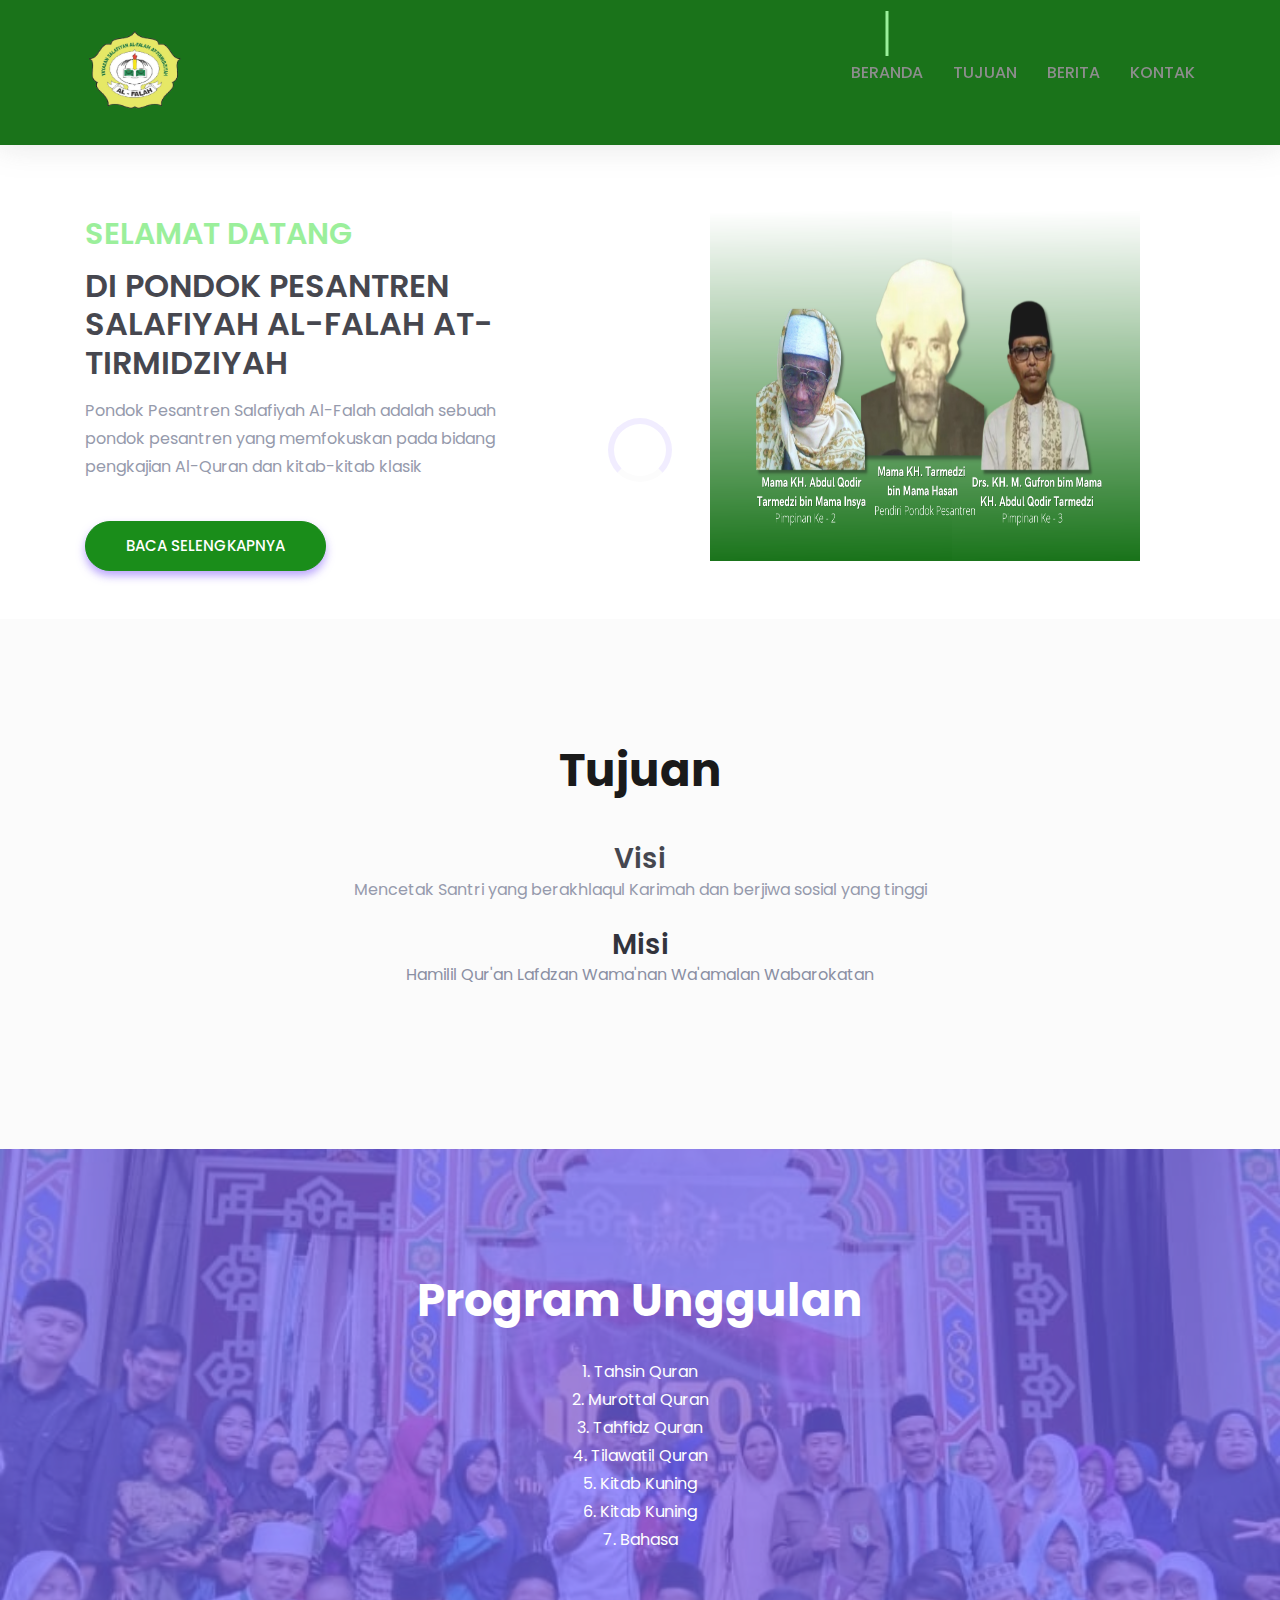
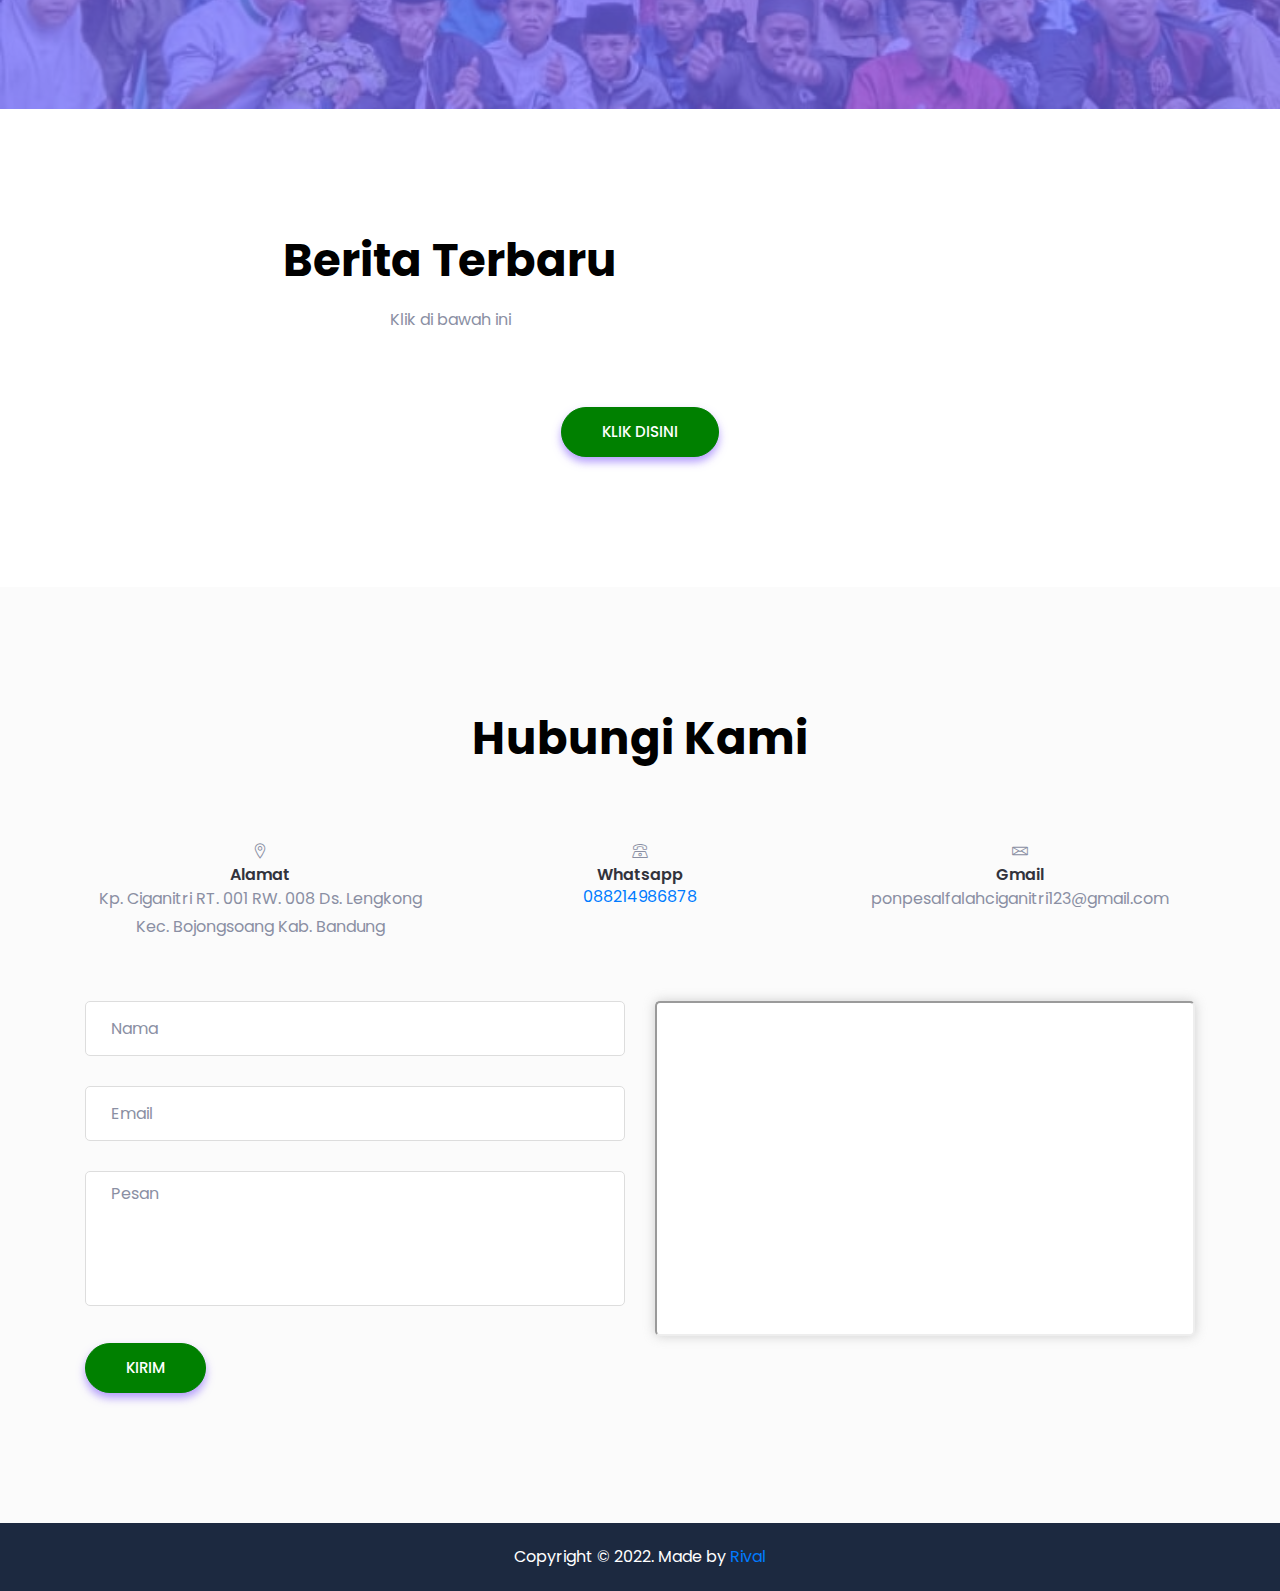
==== index.html @ 3a2c8fa1 "Add files via upload" ====
<!doctype html>
<html lang="en">

<head>

    <!--====== Required meta tags ======-->
    <meta charset="utf-8">
    <meta http-equiv="x-ua-compatible" content="ie=edge">
    <meta name="description" content="">
    <meta name="viewport" content="width=device-width, initial-scale=1, shrink-to-fit=no">

    <!--====== Title ======-->
    <title>Web Ponpes Salaiyah Al-Falah Ciganitri</title>
    <style type="text/css">
        .sub-title {
          font-size: 29px;
          width: 100%;
          white-space:nowrap;
          overflow:hidden;
          -webkit-animation: typing 50s steps(70, end);
          animation: animasi-ketik 5s steps(70, end);
      }
      .image-popup{
        width: 90;
        height: 70;
      }
 
    </style>

    <!--====== Favicon Icon ======-->
    <link rel="shortcut icon" href="assets/images/logo.png" type="image/png">

    <!--====== Bootstrap css ======-->
    <link rel="stylesheet" href="assets/css/bootstrap.min.css">

    <!--====== Line Icons css ======-->
    <link rel="stylesheet" href="assets/css/LineIcons.css">

    <!--====== Magnific Popup css ======-->
    <link rel="stylesheet" href="assets/css/magnific-popup.css">

    <!--====== Default css ======-->
    <link rel="stylesheet" href="assets/css/default.css">

    <!--====== Style css ======-->
    <link rel="stylesheet" href="assets/css/style.css">


</head>

<body>

    <!--====== PRELOADER PART START ======-->

    <div class="preloader">
        <div class="loader_34">
            <div class="ytp-spinner">
                <div class="ytp-spinner-container">
                    <div class="ytp-spinner-rotator">
                        <div class="ytp-spinner-left">
                            <div class="ytp-spinner-circle"></div>
                        </div>
                        <div class="ytp-spinner-right">
                            <div class="ytp-spinner-circle"></div>
                        </div>
                    </div>
                </div>
            </div>
        </div>
    </div>

    <!--====== PRELOADER ENDS START ======-->

    <!--====== HEADER PART START ======-->

    <header id="home" class="header-area">
        <div class="navigation fixed-top">
            <div class="container">
                <div class="row">
                    <div class="col-lg-12">
                        <nav class="navbar navbar-expand-lg">
                            <a class="navbar-brand" href="index.html">
                                <img src="assets/images/logo.png" alt="Logo" width="100" height="80">
                            </a> <!-- Logo -->
                            <button class="navbar-toggler" type="button" data-toggle="collapse" data-target="#navbarSupportedContent" aria-controls="navbarSupportedContent" aria-expanded="false" aria-label="Toggle navigation">
                                <span class="toggler-icon"></span>
                                <span class="toggler-icon"></span>
                                <span class="toggler-icon"></span>
                            </button>

                            <div class="collapse navbar-collapse" id="navbarSupportedContent">
                                <ul class="navbar-nav ml-auto">
                                    <li class="nav-item active"><a class="page-scroll" href="#home"><font color="grey">Beranda</font></a></li>
                                  
                                    <li class="nav-item"><a class="page-scroll" href="#service"><font color="grey">Tujuan</font></a></li>
                                    <li class="nav-item"><a class="page-scroll" href="#work"><font color="grey">Berita</font></a></li>
                                    
                                    <li class="nav-item"><a class="page-scroll" href="#contact"><font color="grey">Kontak</font></a></li>
                                </ul>
                            </div> <!-- navbar collapse -->
                        </nav> <!-- navbar -->
                    </div>
                </div> <!-- row -->
            </div> <!-- container -->
        </div> <!-- navigation -->

      
            <div class="container">
                <div class="row align-items-center">
                    <div class="col-xl-5 col-lg-6">
                        <div class="header-content-right">
                            <br>
                            <br>
                            <br>
                            <br>
                            <br>
                            <br>
                            <br>
                            <br>
                            <br>
                            <h4 class="sub-title"><font color="lightgreen">Selamat Datang</font></h4>
                            <h1 class="title" style="font-size: 32px;">Di Pondok Pesantren Salafiyah Al-Falah At-Tirmidziyah</h1>
                            
                            <p>Pondok Pesantren Salafiyah Al-Falah adalah sebuah pondok pesantren yang memfokuskan pada bidang pengkajian Al-Quran dan kitab-kitab klasik</p>
                            <a class="main-btn" href="index2.html">Baca Selengkapnya</a>
                        </div> <!-- header content right -->
                    </div>
                    <div class="col-lg-6 offset-xl-1">
                        <div class="header-image d-none d-lg-block">
                            <img src="assets/images/pendiri.png" alt="" width="1000px" height="350px">
                        </div> <!-- header image -->
                    </div>
                </div> <!-- row -->
            </div> <!-- container -->

          
        </div> <!-- header content -->
    </header>

    <!--====== HEADER PART ENDS ======-->

    <!--====== ABOUT PART START ======-->

    
    <!--====== ABOUT PART ENDS ======-->

    <!--====== SERVICES PART START ======-->
<br/>
<br/>
    <section id="service" class="services-area gray-bg pt-125 pb-130">
        <div class="container">
            <div class="row justify-content-center">
                <div class="col-lg-8">
                    <div class="section-title text-center pb-30">
                        <h2 class="title">Tujuan</h2>
                        <br>
            
                        <h3>Visi</h3>
                        <p>Mencetak Santri yang berakhlaqul Karimah dan berjiwa sosial yang tinggi</p>
                        <br>
                        <h3>Misi</h3>
                        <p>Hamilil Qur'an Lafdzan Wama'nan Wa'amalan Wabarokatan</p>
                        
                     
                    </div> <!-- section title -->
                </div>
            </div> <!-- row -->
           
    </section>

    <!--====== SERVICES PART ENDS ======-->

    <!--====== CALL TO ACTION PART START ======-->

    <section id="call-to-action" class="call-to-action pt-125 pb-130 bg_cover" style="background-image: url(assets/images/baban.jpg)">
        <div class="container">
            <div class="row justify-content-center">
                <div class="col-xl-8 col-lg-9">
                    <div class="call-action-content text-center">
                       <font color="white"> <h2 class="action-title">Program Unggulan</h2>
                            <p>1. Tahsin Quran<br/>2. Murottal Quran<br/>3. Tahfidz Quran<br/>4. Tilawatil Quran<br/>5. Kitab Kuning<br/>6. Kitab Kuning<br/>7. Bahasa</p>
                       </font>
                      
                    </div> <!-- call action content -->
                </div>
            </div> <!-- row -->
        </div> <!-- container -->
    </section>

    <!--====== CALL TO ACTION PART ENDS ======-->

    <!--====== WORK PART START ======-->

    <section id="work" class="work-area pt-125 pb-130">
        <div class="container">
            <div class="row">
                <div class="col-lg-8">
                    <div class="section-title pb-25">
                        <h2 class="title"><center>Berita Terbaru</center></h2>
                        <p><center>Klik di bawah ini</center></p>
                    </div> <!-- section title -->
                </div>
            </div> <!-- row -->
            
            <div class="row">
                <div class="col-lg-12">
                    <div class="work-more text-center mt-50">
                        <center><a class="main-btn" href="https://ponpesalfalahciganitri.blogspot.com/">Klik disini</a>
                    </div> <!-- work more --></center>
                </div>
            </div> <!-- row -->
        </div> <!-- container -->
    </section>

    <!--====== WORK PART ENDS ======-->

    <!--====== PRICING PART START ======-->

    
    <!--====== PRICING PART ENDS ======-->

    <!--====== BLOG PART START ======-->

   
    <!--====== BLOG PART ENDS ======-->

    <!--====== CONTACT PART START ======-->

    <section id="contact" class="contact-area pt-125 pb-130 gray-bg">
        <div class="container">
            <div class="row justify-content-center">
                <div class="col-lg-8">
                    <div class="section-title text-center pb-25">
                        <h2 class="title">Hubungi Kami</h2>   
                    </div> <!-- section title -->
                </div>
            </div> <!-- row -->
            <div class="row justify-content-center">
                <div class="col-lg-4 col-md-6 col-sm-7">
                    <div class="contact-box text-center mt-30">
                        <div class="contact-icon">
                            <i class="lni-map-marker"></i>
                        </div>
                        <div class="contact-content">
                            <h6 class="contact-title">Alamat</h6>
                            <p>Kp. Ciganitri RT. 001 RW. 008 Ds. Lengkong Kec. Bojongsoang Kab. Bandung</p>
                        </div>
                    </div> <!-- contact box -->
                </div>
                <div class="col-lg-4 col-md-6 col-sm-7">
                    <div class="contact-box text-center mt-30">
                        <div class="contact-icon">
                            <i class="lni-phone"></i>
                        </div>
                        <div class="contact-content">
                            <h6 class="contact-title">Whatsapp</h6>
                            <a href="https://wa.me/6288214986878">088214986878</a>
                        </div>
                    </div> <!-- contact box -->
                </div>
                <div class="col-lg-4 col-md-6 col-sm-7">
                    <div class="contact-box text-center mt-30">
                        <div class="contact-icon">
                            <i class="lni-envelope"></i>
                        </div>
                        <div class="contact-content">
                            <h6 class="contact-title">Gmail</h6>
                            <p>ponpesalfalahciganitri123@gmail.com</p>
                        </div>
                    </div> <!-- contact box -->
                </div>
            </div> <!-- row -->
            <div class="row">
                <div class="col-lg-6">
                    <div class="contact-form pt-30">
                        <form id="contact-form" action="assets/contact.php">
                            <div class="single-form">
                                <input type="text" name="name" placeholder="Nama">
                            </div> <!-- single form -->
                            <div class="single-form">
                                <input type="email" name="email" placeholder="Email">
                            </div> <!-- single form -->
                            <div class="single-form">
                                <textarea name="message" placeholder="Pesan"></textarea>
                            </div> <!-- single form -->
                            <p class="form-message"></p>
                            <div class="single-form">
                                <button class="main-btn" type="submit">Kirim</button>
                            </div> <!-- single form -->
                        </form>
                    </div> <!-- contact form -->
                </div>
                <div class="col-lg-6">
                    <div class="contact-map mt-60">
                        <div class="gmap_canvas">                            
                            <iframe src="https://4.bp.blogspot.com/-g7ghFALx_MQ/UR9Mo4rXxfI/AAAAAAAAAD0/hCtIr4yPaSs/s1600/kaligrafi+4.jpg" width="700px" height="700px"></iframe>
                        </div>
                    </div> <!-- contact map -->
                </div>
            </div> <!-- row -->
        </div> <!-- container -->
    </section>

    <!--====== CONTACT PART ENDS ======-->

    <!--====== FOOTER PART START ======-->

    <footer id="footer" class="footer-area">
       
        <div class="footer-copyright pb-20">
            <div class="container">
                <div class="row">
                    <div class="col-lg-12">
                        <div class="copyright-text text-center pt-20">
                            <p>Copyright © 2022. Made by <a href="https://uideck.com" rel="nofollow"> Rival</a></p>
                        </div> <!-- copyright text -->
                    </div>
                </div> <!-- row -->
            </div> <!-- container -->
        </div> <!-- footer widget -->
    </footer>

    <!--====== FOOTER PART ENDS ======-->

    <!--====== BACK TOP TOP PART START ======-->

    <a href="#" class="back-to-top"><i class="lni-chevron-up"></i></a>

    <!--====== BACK TOP TOP PART ENDS ======-->







    <!--====== jquery js ======-->
    <script src="assets/js/vendor/modernizr-3.6.0.min.js"></script>
    <script src="assets/js/vendor/jquery-1.12.4.min.js"></script>

    <!--====== Bootstrap js ======-->
    <script src="assets/js/bootstrap.min.js"></script>
    <script src="assets/js/popper.min.js"></script>

    <!--====== Magnific Popup js ======-->
    <script src="assets/js/jquery.magnific-popup.min.js"></script>

    <!--====== Parallax js ======-->
    <script src="assets/js/parallax.min.js"></script>

    <!--====== Counter Up js ======-->
    <script src="assets/js/waypoints.min.js"></script>
    <script src="assets/js/jquery.counterup.min.js"></script>


    <!--====== Appear js ======-->
    <script src="assets/js/jquery.appear.min.js"></script>

    <!--====== Scrolling js ======-->
    <script src="assets/js/scrolling-nav.js"></script>
    <script src="assets/js/jquery.easing.min.js"></script>


    <!--====== Main js ======-->
    <script src="assets/js/main.js"></script>

</body>

</html>
---- assets/css/default.css ----
/* Deafult Margin & Padding */
/*-- Margin Top --*/
.mt-5 {
	margin-top: 5px;
}
.mt-10 {
	margin-top: 10px;
}
.mt-15 {
	margin-top: 15px;
}
.mt-20 {
	margin-top: 20px;
}
.mt-25 {
	margin-top: 25px;
}
.mt-30 {
	margin-top: 30px;
}
.mt-35 {
	margin-top: 35px;
}
.mt-40 {
	margin-top: 40px;
}
.mt-45 {
	margin-top: 45px;
}
.mt-50 {
	margin-top: 50px;
}
.mt-55 {
	margin-top: 55px;
}
.mt-60 {
	margin-top: 60px;
}
.mt-65 {
	margin-top: 65px;
}
.mt-70 {
	margin-top: 70px;
}
.mt-75 {
	margin-top: 75px;
}
.mt-80 {
	margin-top: 80px;
}
.mt-85 {
	margin-top: 85px;
}
.mt-90 {
	margin-top: 90px;
}
.mt-95 {
	margin-top: 95px;
}
.mt-100 {
	margin-top: 100px;
}
.mt-105 {
	margin-top: 105px;
}
.mt-110 {
	margin-top: 110px;
}
.mt-115 {
	margin-top: 115px;
}
.mt-120 {
	margin-top: 120px;
}
.mt-125 {
	margin-top: 125px;
}
.mt-130 {
	margin-top: 130px;
}
.mt-135 {
	margin-top: 135px;
}
.mt-140 {
	margin-top: 140px;
}
.mt-145 {
	margin-top: 145px;
}
.mt-150 {
	margin-top: 150px;
}
.mt-155 {
	margin-top: 155px;
}
.mt-160 {
	margin-top: 160px;
}
.mt-165 {
	margin-top: 165px;
}
.mt-170 {
	margin-top: 170px;
}
.mt-175 {
	margin-top: 175px;
}
.mt-180 {
	margin-top: 180px;
}
.mt-185 {
	margin-top: 185px;
}
.mt-190 {
	margin-top: 190px;
}
.mt-195 {
	margin-top: 195px;
}
.mt-200 {
	margin-top: 200px;
}
/*-- Margin Bottom --*/

.mb-5 {
	margin-bottom: 5px;
}
.mb-10 {
	margin-bottom: 10px;
}
.mb-15 {
	margin-bottom: 15px;
}
.mb-20 {
	margin-bottom: 20px;
}
.mb-25 {
	margin-bottom: 25px;
}
.mb-30 {
	margin-bottom: 30px;
}
.mb-35 {
	margin-bottom: 35px;
}
.mb-40 {
	margin-bottom: 40px;
}
.mb-45 {
	margin-bottom: 45px;
}
.mb-50 {
	margin-bottom: 50px;
}
.mb-55 {
	margin-bottom: 55px;
}
.mb-60 {
	margin-bottom: 60px;
}
.mb-65 {
	margin-bottom: 65px;
}
.mb-70 {
	margin-bottom: 70px;
}
.mb-75 {
	margin-bottom: 75px;
}
.mb-80 {
	margin-bottom: 80px;
}
.mb-85 {
	margin-bottom: 85px;
}
.mb-90 {
	margin-bottom: 90px;
}
.mb-95 {
	margin-bottom: 95px;
}
.mb-100 {
	margin-bottom: 100px;
}
.mb-105 {
	margin-bottom: 105px;
}
.mb-110 {
	margin-bottom: 110px;
}
.mb-115 {
	margin-bottom: 115px;
}
.mb-120 {
	margin-bottom: 120px;
}
.mb-125 {
	margin-bottom: 125px;
}
.mb-130 {
	margin-bottom: 130px;
}
.mb-135 {
	margin-bottom: 135px;
}
.mb-140 {
	margin-bottom: 140px;
}
.mb-145 {
	margin-bottom: 145px;
}
.mb-150 {
	margin-bottom: 150px;
}
.mb-155 {
	margin-bottom: 155px;
}
.mb-160 {
	margin-bottom: 160px;
}
.mb-165 {
	margin-bottom: 165px;
}
.mb-170 {
	margin-bottom: 170px;
}
.mb-175 {
	margin-bottom: 175px;
}
.mb-180 {
	margin-bottom: 180px;
}
.mb-185 {
	margin-bottom: 185px;
}
.mb-190 {
	margin-bottom: 190px;
}
.mb-195 {
	margin-bottom: 195px;
}
.mb-200 {
	margin-bottom: 200px;
}
/*-- margin left --*/
.ml-5 {
	margin-left: 5px;
}
.ml-10 {
	margin-left: 10px;
}
.ml-15 {
	margin-left: 15px;
}
.ml-20 {
	margin-left: 20px;
}
.ml-25 {
	margin-left: 25px;
}
.ml-30 {
	margin-left: 30px;
}
.ml-35 {
	margin-left: 35px;
}
.ml-40 {
	margin-left: 40px;
}
.ml-45 {
	margin-left: 45px;
}
.ml-50 {
	margin-left: 50px;
}
.ml-55 {
	margin-left: 55px;
}
.ml-60 {
	margin-left: 60px;
}
.ml-65 {
	margin-left: 65px;
}
.ml-70 {
	margin-left: 70px;
}
.ml-75 {
	margin-left: 75px;
}
.ml-80 {
	margin-left: 80px;
}
.ml-85 {
	margin-left: 85px;
}
.ml-90 {
	margin-left: 90px;
}
.ml-95 {
	margin-left: 95px;
}
.ml-100 {
	margin-left: 100px;
}
.ml-105 {
	margin-left: 105px;
}
.ml-110 {
	margin-left: 110px;
}
.ml-115 {
	margin-left: 115px;
}
.ml-120 {
	margin-left: 120px;
}
.ml-125 {
	margin-left: 125px;
}
.ml-130 {
	margin-left: 130px;
}
.ml-135 {
	margin-left: 135px;
}
.ml-140 {
	margin-left: 140px;
}
.ml-145 {
	margin-left: 145px;
}
.ml-150 {
	margin-left: 150px;
}
.ml-155 {
	margin-left: 155px;
}
.ml-160 {
	margin-left: 160px;
}
.ml-165 {
	margin-left: 165px;
}
.ml-170 {
	margin-left: 170px;
}
.ml-175 {
	margin-left: 175px;
}
.ml-180 {
	margin-left: 180px;
}
.ml-185 {
	margin-left: 185px;
}
.ml-190 {
	margin-left: 190px;
}
.ml-195 {
	margin-left: 195px;
}
.ml-200 {
	margin-left: 200px;
}
/*-- margin right --*/
.mr-5 {
	margin-right: 5px;
}
.mr-10 {
	margin-right: 10px;
}
.mr-15 {
	margin-right: 15px;
}
.mr-20 {
	margin-right: 20px;
}
.mr-25 {
	margin-right: 25px;
}
.mr-30 {
	margin-right: 30px;
}
.mr-35 {
	margin-right: 35px;
}
.mr-40 {
	margin-right: 40px;
}
.mr-45 {
	margin-right: 45px;
}
.mr-50 {
	margin-right: 50px;
}
.mr-55 {
	margin-right: 55px;
}
.mr-60 {
	margin-right: 60px;
}
.mr-65 {
	margin-right: 65px;
}
.mr-70 {
	margin-right: 70px;
}
.mr-75 {
	margin-right: 75px;
}
.mr-80 {
	margin-right: 80px;
}
.mr-85 {
	margin-right: 85px;
}
.mr-90 {
	margin-right: 90px;
}
.mr-95 {
	margin-right: 95px;
}
.mr-100 {
	margin-right: 100px;
}
.mr-105 {
	margin-right: 105px;
}
.mr-110 {
	margin-right: 110px;
}
.mr-115 {
	margin-right: 115px;
}
.mr-120 {
	margin-right: 120px;
}
.mr-125 {
	margin-right: 125px;
}
.mr-130 {
	margin-right: 130px;
}
.mr-135 {
	margin-right: 135px;
}
.mr-140 {
	margin-right: 140px;
}
.mr-145 {
	margin-right: 145px;
}
.mr-150 {
	margin-right: 150px;
}
.mr-155 {
	margin-right: 155px;
}
.mr-160 {
	margin-right: 160px;
}
.mr-165 {
	margin-right: 165px;
}
.mr-170 {
	margin-right: 170px;
}
.mr-175 {
	margin-right: 175px;
}
.mr-180 {
	margin-right: 180px;
}
.mr-185 {
	margin-right: 185px;
}
.mr-190 {
	margin-right: 190px;
}
.mr-195 {
	margin-right: 195px;
}
.mr-200 {
	margin-right: 200px;
}


/*-- Padding Top --*/

.pt-5 {
	padding-top: 5px;
}
.pt-10 {
	padding-top: 10px;
}
.pt-15 {
	padding-top: 15px;
}
.pt-20 {
	padding-top: 20px;
}
.pt-25 {
	padding-top: 25px;
}
.pt-30 {
	padding-top: 30px;
}
.pt-35 {
	padding-top: 35px;
}
.pt-40 {
	padding-top: 40px;
}
.pt-45 {
	padding-top: 45px;
}
.pt-50 {
	padding-top: 50px;
}
.pt-55 {
	padding-top: 55px;
}
.pt-60 {
	padding-top: 60px;
}
.pt-65 {
	padding-top: 65px;
}
.pt-70 {
	padding-top: 70px;
}
.pt-75 {
	padding-top: 75px;
}
.pt-80 {
	padding-top: 80px;
}
.pt-85 {
	padding-top: 85px;
}
.pt-90 {
	padding-top: 90px;
}
.pt-95 {
	padding-top: 95px;
}
.pt-100 {
	padding-top: 100px;
}
.pt-105 {
	padding-top: 105px;
}
.pt-110 {
	padding-top: 110px;
}
.pt-115 {
	padding-top: 115px;
}
.pt-120 {
	padding-top: 120px;
}
.pt-125 {
	padding-top: 125px;
}
.pt-130 {
	padding-top: 130px;
}
.pt-135 {
	padding-top: 135px;
}
.pt-140 {
	padding-top: 140px;
}
.pt-145 {
	padding-top: 145px;
}
.pt-150 {
	padding-top: 150px;
}
.pt-155 {
	padding-top: 155px;
}
.pt-160 {
	padding-top: 160px;
}
.pt-165 {
	padding-top: 165px;
}
.pt-170 {
	padding-top: 170px;
}
.pt-175 {
	padding-top: 175px;
}
.pt-180 {
	padding-top: 180px;
}
.pt-185 {
	padding-top: 185px;
}
.pt-190 {
	padding-top: 190px;
}
.pt-195 {
	padding-top: 195px;
}
.pt-200 {
	padding-top: 200px;
}
/*-- Padding Bottom --*/

.pb-5 {
	padding-bottom: 5px;
}
.pb-10 {
	padding-bottom: 10px;
}
.pb-15 {
	padding-bottom: 15px;
}
.pb-20 {
	padding-bottom: 20px;
}
.pb-25 {
	padding-bottom: 25px;
}
.pb-30 {
	padding-bottom: 30px;
}
.pb-35 {
	padding-bottom: 35px;
}
.pb-40 {
	padding-bottom: 40px;
}
.pb-45 {
	padding-bottom: 45px;
}
.pb-50 {
	padding-bottom: 50px;
}
.pb-55 {
	padding-bottom: 55px;
}
.pb-60 {
	padding-bottom: 60px;
}
.pb-65 {
	padding-bottom: 65px;
}
.pb-70 {
	padding-bottom: 70px;
}
.pb-75 {
	padding-bottom: 75px;
}
.pb-80 {
	padding-bottom: 80px;
}
.pb-85 {
	padding-bottom: 85px;
}
.pb-90 {
	padding-bottom: 90px;
}
.pb-95 {
	padding-bottom: 95px;
}
.pb-100 {
	padding-bottom: 100px;
}
.pb-105 {
	padding-bottom: 105px;
}
.pb-110 {
	padding-bottom: 110px;
}
.pb-115 {
	padding-bottom: 115px;
}
.pb-120 {
	padding-bottom: 120px;
}
.pb-125 {
	padding-bottom: 125px;
}
.pb-130 {
	padding-bottom: 130px;
}
.pb-135 {
	padding-bottom: 135px;
}
.pb-140 {
	padding-bottom: 140px;
}
.pb-145 {
	padding-bottom: 145px;
}
.pb-150 {
	padding-bottom: 150px;
}
.pb-155 {
	padding-bottom: 155px;
}
.pb-160 {
	padding-bottom: 160px;
}
.pb-165 {
	padding-bottom: 165px;
}
.pb-170 {
	padding-bottom: 170px;
}
.pb-175 {
	padding-bottom: 175px;
}
.pb-180 {
	padding-bottom: 180px;
}
.pb-185 {
	padding-bottom: 185px;
}
.pb-190 {
	padding-bottom: 190px;
}
.pb-195 {
	padding-bottom: 195px;
}
.pb-200 {
	padding-bottom: 200px;
}

/*-- Padding left --*/

.pl-0 {
	padding-left: 0px;
}
.pl-5 {
	padding-left: 5px;
}
.pl-10 {
	padding-left: 10px;
}
.pl-15 {
	padding-left: 15px;
}
.pl-20 {
	padding-left: 20px;
}
.pl-25 {
	padding-left: 25px;
}
.pl-30 {
	padding-left: 30px;
}
.pl-35 {
	padding-left: 35px;
}
.pl-40 {
	padding-left: 40px;
}
.pl-45 {
	padding-left: 45px;
}
.pl-50 {
	padding-left: 50px;
}
.pl-55 {
	padding-left: 55px;
}
.pl-60 {
	padding-left: 60px;
}
.pl-65 {
	padding-left: 65px;
}
.pl-70 {
	padding-left: 70px;
}
.pl-75 {
	padding-left: 75px;
}
.pl-80 {
	padding-left: 80px;
}
.pl-85 {
	padding-left: 85px;
}
.pl-90 {
	padding-left: 90px;
}
.pl-100 {
	padding-left: 100px;
}
.pl-105 {
	padding-left: 105px;
}
.pl-110 {
	padding-left: 110px;
}
.pl-115 {
	padding-left: 115px;
}
.pl-120 {
	padding-left: 120px;
}
.pl-125 {
	padding-left: 125px;
}
/*-- Padding right --*/

.pr-0 {
	padding-right: 0px;
}
.pr-5 {
	padding-right: 5px;
}
.pr-10 {
	padding-right: 10px;
}
.pr-15 {
	padding-right: 15px;
}
.pr-20 {
	padding-right: 20px;
}
.pr-25 {
	padding-right: 25px;
}
.pr-30 {
	padding-right: 30px;
}
.pr-35 {
	padding-right: 35px;
}
.pr-40 {
	padding-right: 40px;
}
.pr-45 {
	padding-right: 45px;
}
.pr-50 {
	padding-right: 50px;
}
.pr-55 {
	padding-right: 55px;
}
.pr-60 {
	padding-right: 60px;
}
.pr-65 {
	padding-right: 65px;
}
.pr-70 {
	padding-right: 70px;
}
.pr-75 {
	padding-right: 75px;
}
.pr-80 {
	padding-right: 80px;
}
.pr-85 {
	padding-right: 85px;
}
.pr-90 {
	padding-right: 90px;
}
.pr-95 {
	padding-right: 95px;
}
.pr-100 {
	padding-right: 100px;
}
.pr-105 {
	padding-right: 105px;
}
/* Background Color */

.gray-bg {
	background: #fbfbfb;
}
.white-bg {
	background: #fff;
}
.black-bg {
	background: #222;
}
/* Color */

.white {
	color: #fff;
}
.black {
	color: #222;
}
/* black overlay */

[data-overlay] {
	position: relative;
}
[data-overlay]::before {
	background: #000 none repeat scroll 0 0;
	content: "";
	height: 100%;
	left: 0;
	position: absolute;
	top: 0;
	width: 100%;
	z-index: 1;
}
[data-overlay="2"]::before {
	opacity: 0.2;
}
[data-overlay="3"]::before {
	opacity: 0.3;
}
[data-overlay="4"]::before {
	opacity: 0.4;
}
[data-overlay="5"]::before {
	opacity: 0.5;
}
[data-overlay="6"]::before {
	opacity: 0.6;
}
[data-overlay="7"]::before {
	opacity: 0.7;
}
[data-overlay="8"]::before {
	opacity: 0.8;
}
[data-overlay="9"]::before {
	opacity: 0.9;
}
---- assets/css/style.css ----
/*-----------------------------------------------------------------------------------

    Template Name: Unfold - Personal Resume & CV Template
    Template URI: site.com
    Description: Unfold Personal Resume & CV Template
    Author: Uideck
    Author URI: https://uideck.com/
    Support: https://uideck.com/support/
    Version: 1.0

-----------------------------------------------------------------------------------

    CSS INDEX
    ===================

    1.COMMON
	2.HEADER
    3.ABOUT
    4.SERVICES
    4.CALL TO ACTION
    5.WORK
    6.PRICING
    7.BLOG
    8.CONTACT
    9.FOOTER
    10.PAGE BANNER
    10.SINGLE BLOG PAGE

-----------------------------------------------------------------------------------*/
/*===========================
    1. COMMON css 
===========================*/
@import url('https://fonts.googleapis.com/css?family=Poppins:400,500,600,700,800');
body {
  font-family: 'Poppins', sans-serif;
  font-weight: normal;
  font-style: normal;
  color: #8a8fa3;
}

* {
  margin: 0;
  padding: 0;
  -webkit-box-sizing: border-box;
  -moz-box-sizing: border-box;
  box-sizing: border-box;
}

img {
  max-width: 100%;
}
#navbarSupportedContent{
  color: green;
}

a:focus,
input:focus,
textarea:focus,
button:focus {
  text-decoration: none;
  outline: none;
}

a:focus,
a:hover {
  text-decoration: none;
}

i,
span,
a {
  display: inline-block;
}

h1,
h2,
h3,
h4,
h5,
h6 {
  font-family: 'Poppins', sans-serif;
  font-weight: 600;
  color: #32333c;
  margin: 0px;
}

h1 {
  font-size: 60px;
}

h2 {
  font-size: 36px;
}

h3 {
  font-size: 28px;
}

h4 {
  font-size: 22px;
}

h5 {
  font-size: 18px;
}

h6 {
  font-size: 16px;
}

ul,
ol {
  margin: 0px;
  padding: 0px;
}

p {
  font-size: 16px;
  font-weight: 400;
  line-height: 28px;
  color: #8a8fa3;
  margin: 0px;
}
@media (max-width: 767px) {
  p {
    font-size: 15px;
  }
}

.bg_cover {
  background-position: center center;
  background-size: cover;
  background-repeat: no-repeat;
  width: 100%;
  height: 100%;
}

/*===== All Button Style =====*/
.main-btn {
  display: inline-block;
  font-weight: 500;
  text-align: center;
  white-space: nowrap;
  vertical-align: middle;
  -webkit-user-select: none;
  -moz-user-select: none;
  -ms-user-select: none;
  user-select: none;
  border: 1px solid green;
  padding: 0 40px;
  font-size: 15px;
  line-height: 48px;
  border-radius: 50px;
  color: #fff;
  cursor: pointer;
  z-index: 5;
  -webkit-transition: all 0.3s ease-out 0s;
  -moz-transition: all 0.3s ease-out 0s;
  -ms-transition: all 0.3s ease-out 0s;
  -o-transition: all 0.3s ease-out 0s;
  transition: all 0.3s ease-out 0s;
  -webkit-box-shadow: 0px 5px 8px 0px rgba(118, 78, 249, 0.55);
  -moz-box-shadow: 0px 5px 8px 0px rgba(118, 78, 249, 0.55);
  box-shadow: 0px 5px 8px 0px rgba(118, 78, 249, 0.55);
  background-color: green;
  text-transform: uppercase;
}
.main-btn:hover {
  background-color: green;
  color: #754ef9;
  border-color: #754ef9;
}
.main-btn.main-btn-2 {
  background-color: transparent;
  color: #fff;
  border-color: #fff;
  -webkit-box-shadow: none;
  -moz-box-shadow: none;
  box-shadow: none;
}
.main-btn.main-btn-2:hover {
  background-color: #754ef9;
  color: #fff;
  border-color: #754ef9;
}

/*===== All Section Title Style =====*/
.section-title .title {
  font-weight: 700;
  font-size: 45px;
  color: #000;
  padding-bottom: 20px;
}
@media (max-width: 767px) {
  .section-title .title {
    font-size: 30px;
  }
}

/*===== All Preloader Style =====*/
.preloader {
  /* Body Overlay */
  position: fixed;
  top: 0;
  left: 0;
  display: table;
  height: 100%;
  width: 100%;
  /* Change Background Color */
  background: #fff;
  z-index: 99999;
}
.preloader .loader_34 {
  display: table-cell;
  vertical-align: middle;
  text-align: center;
}
.preloader .loader_34 .ytp-spinner {
  position: absolute;
  left: 50%;
  top: 50%;
  width: 64px;
  margin-left: -32px;
  z-index: 18;
  pointer-events: none;
}
.preloader .loader_34 .ytp-spinner .ytp-spinner-container {
  pointer-events: none;
  position: absolute;
  width: 100%;
  padding-bottom: 100%;
  top: 50%;
  left: 50%;
  margin-top: -50%;
  margin-left: -50%;
  -webkit-animation: ytp-spinner-linspin 1568.23529647ms linear infinite;
  -moz-animation: ytp-spinner-linspin 1568.23529647ms linear infinite;
  -o-animation: ytp-spinner-linspin 1568.23529647ms linear infinite;
  animation: ytp-spinner-linspin 1568.23529647ms linear infinite;
}
.preloader .loader_34 .ytp-spinner .ytp-spinner-container .ytp-spinner-rotator {
  position: absolute;
  width: 100%;
  height: 100%;
  -webkit-animation: ytp-spinner-easespin 5332ms cubic-bezier(0.4, 0, 0.2, 1) infinite both;
  -moz-animation: ytp-spinner-easespin 5332ms cubic-bezier(0.4, 0, 0.2, 1) infinite both;
  -o-animation: ytp-spinner-easespin 5332ms cubic-bezier(0.4, 0, 0.2, 1) infinite both;
  animation: ytp-spinner-easespin 5332ms cubic-bezier(0.4, 0, 0.2, 1) infinite both;
}
.preloader .loader_34 .ytp-spinner .ytp-spinner-container .ytp-spinner-rotator .ytp-spinner-left {
  position: absolute;
  top: 0;
  left: 0;
  bottom: 0;
  overflow: hidden;
  right: 50%;
}
.preloader .loader_34 .ytp-spinner .ytp-spinner-container .ytp-spinner-rotator .ytp-spinner-right {
  position: absolute;
  top: 0;
  right: 0;
  bottom: 0;
  overflow: hidden;
  left: 50%;
}
.preloader .loader_34 .ytp-spinner-circle {
  box-sizing: border-box;
  position: absolute;
  width: 200%;
  height: 100%;
  border-style: solid;
  /* Spinner Color */
  border-color: #754ef9 #754ef9 #ddd;
  border-radius: 50%;
  border-width: 6px;
}
.preloader .loader_34 .ytp-spinner-left .ytp-spinner-circle {
  left: 0;
  right: -100%;
  border-right-color: #ddd;
  -webkit-animation: ytp-spinner-left-spin 1333ms cubic-bezier(0.4, 0, 0.2, 1) infinite both;
  -moz-animation: ytp-spinner-left-spin 1333ms cubic-bezier(0.4, 0, 0.2, 1) infinite both;
  -o-animation: ytp-spinner-left-spin 1333ms cubic-bezier(0.4, 0, 0.2, 1) infinite both;
  animation: ytp-spinner-left-spin 1333ms cubic-bezier(0.4, 0, 0.2, 1) infinite both;
}
.preloader .loader_34 .ytp-spinner-right .ytp-spinner-circle {
  left: -100%;
  right: 0;
  border-left-color: #ddd;
  -webkit-animation: ytp-right-spin 1333ms cubic-bezier(0.4, 0, 0.2, 1) infinite both;
  -moz-animation: ytp-right-spin 1333ms cubic-bezier(0.4, 0, 0.2, 1) infinite both;
  -o-animation: ytp-right-spin 1333ms cubic-bezier(0.4, 0, 0.2, 1) infinite both;
  animation: ytp-right-spin 1333ms cubic-bezier(0.4, 0, 0.2, 1) infinite both;
}

/* Preloader Animations */
@-webkit-keyframes ytp-spinner-linspin {
  to {
    -webkit-transform: rotate(360deg);
    -moz-transform: rotate(360deg);
    -ms-transform: rotate(360deg);
    -o-transform: rotate(360deg);
    transform: rotate(360deg);
  }
}
@keyframes ytp-spinner-linspin {
  to {
    -webkit-transform: rotate(360deg);
    -moz-transform: rotate(360deg);
    -ms-transform: rotate(360deg);
    -o-transform: rotate(360deg);
    transform: rotate(360deg);
  }
}
@-webkit-keyframes ytp-spinner-easespin {
  12.5% {
    -webkit-transform: rotate(135deg);
    -moz-transform: rotate(135deg);
    -ms-transform: rotate(135deg);
    -o-transform: rotate(135deg);
    transform: rotate(135deg);
  }
  25% {
    -webkit-transform: rotate(270deg);
    -moz-transform: rotate(270deg);
    -ms-transform: rotate(270deg);
    -o-transform: rotate(270deg);
    transform: rotate(270deg);
  }
  37.5% {
    -webkit-transform: rotate(405deg);
    -moz-transform: rotate(405deg);
    -ms-transform: rotate(405deg);
    -o-transform: rotate(405deg);
    transform: rotate(405deg);
  }
  50% {
    -webkit-transform: rotate(540deg);
    -moz-transform: rotate(540deg);
    -ms-transform: rotate(540deg);
    -o-transform: rotate(540deg);
    transform: rotate(540deg);
  }
  62.5% {
    -webkit-transform: rotate(675deg);
    -moz-transform: rotate(675deg);
    -ms-transform: rotate(675deg);
    -o-transform: rotate(675deg);
    transform: rotate(675deg);
  }
  75% {
    -webkit-transform: rotate(810deg);
    -moz-transform: rotate(810deg);
    -ms-transform: rotate(810deg);
    -o-transform: rotate(810deg);
    transform: rotate(810deg);
  }
  87.5% {
    -webkit-transform: rotate(945deg);
    -moz-transform: rotate(945deg);
    -ms-transform: rotate(945deg);
    -o-transform: rotate(945deg);
    transform: rotate(945deg);
  }
  to {
    -webkit-transform: rotate(1080deg);
    -moz-transform: rotate(1080deg);
    -ms-transform: rotate(1080deg);
    -o-transform: rotate(1080deg);
    transform: rotate(1080deg);
  }
}
@keyframes ytp-spinner-easespin {
  12.5% {
    -webkit-transform: rotate(135deg);
    -moz-transform: rotate(135deg);
    -ms-transform: rotate(135deg);
    -o-transform: rotate(135deg);
    transform: rotate(135deg);
  }
  25% {
    -webkit-transform: rotate(270deg);
    -moz-transform: rotate(270deg);
    -ms-transform: rotate(270deg);
    -o-transform: rotate(270deg);
    transform: rotate(270deg);
  }
  37.5% {
    -webkit-transform: rotate(405deg);
    -moz-transform: rotate(405deg);
    -ms-transform: rotate(405deg);
    -o-transform: rotate(405deg);
    transform: rotate(405deg);
  }
  50% {
    -webkit-transform: rotate(540deg);
    -moz-transform: rotate(540deg);
    -ms-transform: rotate(540deg);
    -o-transform: rotate(540deg);
    transform: rotate(540deg);
  }
  62.5% {
    -webkit-transform: rotate(675deg);
    -moz-transform: rotate(675deg);
    -ms-transform: rotate(675deg);
    -o-transform: rotate(675deg);
    transform: rotate(675deg);
  }
  75% {
    -webkit-transform: rotate(810deg);
    -moz-transform: rotate(810deg);
    -ms-transform: rotate(810deg);
    -o-transform: rotate(810deg);
    transform: rotate(810deg);
  }
  87.5% {
    -webkit-transform: rotate(945deg);
    -moz-transform: rotate(945deg);
    -ms-transform: rotate(945deg);
    -o-transform: rotate(945deg);
    transform: rotate(945deg);
  }
  to {
    -webkit-transform: rotate(1080deg);
    -moz-transform: rotate(1080deg);
    -ms-transform: rotate(1080deg);
    -o-transform: rotate(1080deg);
    transform: rotate(1080deg);
  }
}
@-webkit-keyframes ytp-spinner-left-spin {
  0% {
    -webkit-transform: rotate(130deg);
    -moz-transform: rotate(130deg);
    -ms-transform: rotate(130deg);
    -o-transform: rotate(130deg);
    transform: rotate(130deg);
  }
  50% {
    -webkit-transform: rotate(-5deg);
    -moz-transform: rotate(-5deg);
    -ms-transform: rotate(-5deg);
    -o-transform: rotate(-5deg);
    transform: rotate(-5deg);
  }
  to {
    -webkit-transform: rotate(130deg);
    -moz-transform: rotate(130deg);
    -ms-transform: rotate(130deg);
    -o-transform: rotate(130deg);
    transform: rotate(130deg);
  }
}
@keyframes ytp-spinner-left-spin {
  0% {
    -webkit-transform: rotate(130deg);
    -moz-transform: rotate(130deg);
    -ms-transform: rotate(130deg);
    -o-transform: rotate(130deg);
    transform: rotate(130deg);
  }
  50% {
    -webkit-transform: rotate(-5deg);
    -moz-transform: rotate(-5deg);
    -ms-transform: rotate(-5deg);
    -o-transform: rotate(-5deg);
    transform: rotate(-5deg);
  }
  to {
    -webkit-transform: rotate(130deg);
    -moz-transform: rotate(130deg);
    -ms-transform: rotate(130deg);
    -o-transform: rotate(130deg);
    transform: rotate(130deg);
  }
}
@-webkit-keyframes ytp-right-spin {
  0% {
    -webkit-transform: rotate(-130deg);
    -moz-transform: rotate(-130deg);
    -ms-transform: rotate(-130deg);
    -o-transform: rotate(-130deg);
    transform: rotate(-130deg);
  }
  50% {
    -webkit-transform: rotate(5deg);
    -moz-transform: rotate(5deg);
    -ms-transform: rotate(5deg);
    -o-transform: rotate(5deg);
    transform: rotate(5deg);
  }
  to {
    -webkit-transform: rotate(-130deg);
    -moz-transform: rotate(-130deg);
    -ms-transform: rotate(-130deg);
    -o-transform: rotate(-130deg);
    transform: rotate(-130deg);
  }
}
@keyframes ytp-right-spin {
  0% {
    -webkit-transform: rotate(-130deg);
    -moz-transform: rotate(-130deg);
    -ms-transform: rotate(-130deg);
    -o-transform: rotate(-130deg);
    transform: rotate(-130deg);
  }
  50% {
    -webkit-transform: rotate(5deg);
    -moz-transform: rotate(5deg);
    -ms-transform: rotate(5deg);
    -o-transform: rotate(5deg);
    transform: rotate(5deg);
  }
  to {
    -webkit-transform: rotate(-130deg);
    -moz-transform: rotate(-130deg);
    -ms-transform: rotate(-130deg);
    -o-transform: rotate(-130deg);
    transform: rotate(-130deg);
  }
}
/*===========================
    2.HEADER css 
===========================*/
.navigation {
  -webkit-box-shadow: 0px 0px 29px 0px rgba(134, 134, 134, 0.25);
  -moz-box-shadow: 0px 0px 29px 0px rgba(134, 134, 134, 0.25);
  box-shadow: 0px 0px 29px 0px rgba(134, 134, 134, 0.25);
  padding: 30px 0;
  background-color: darkgreen;
  -webkit-transition: all 0.3s ease-out 0s;
  -moz-transition: all 0.3s ease-out 0s;
  -ms-transition: all 0.3s ease-out 0s;
  -o-transition: all 0.3s ease-out 0s;
  transition: all 0.3s ease-out 0s;
  text-decoration-color: white;
}
.navigation.sticky {
  padding: 20px 0;
  -webkit-transition: all 0.3s ease-out 0s;
  -moz-transition: all 0.3s ease-out 0s;
  -ms-transition: all 0.3s ease-out 0s;
  -o-transition: all 0.3s ease-out 0s;
  transition: all 0.3s ease-out 0s;
}
.navigation .navbar {
  padding: 0;
  position: relative;
}
.navigation .navbar .navbar-brand {
  padding-top: 0;
  padding-bottom: 5px;
}
.navigation .navbar .navbar-toggler {
  padding: 2px 6px;
}
.navigation .navbar .navbar-toggler .toggler-icon {
  width: 30px;
  height: 2px;
  background-color: white;
  margin: 5px 0;
  display: block;
  position: relative;
  -webkit-transition: all 0.3s ease-out 0s;
  -moz-transition: all 0.3s ease-out 0s;
  -ms-transition: all 0.3s ease-out 0s;
  -o-transition: all 0.3s ease-out 0s;
  transition: all 0.3s ease-out 0s;
}
.navigation .navbar .navbar-toggler.active .toggler-icon:nth-of-type(1) {
  -webkit-transform: rotate(45deg);
  -moz-transform: rotate(45deg);
  -ms-transform: rotate(45deg);
  -o-transform: rotate(45deg);
  transform: rotate(45deg);
  top: 7px;
}
.navigation .navbar .navbar-toggler.active .toggler-icon:nth-of-type(2) {
  opacity: 0;
}
.navigation .navbar .navbar-toggler.active .toggler-icon:nth-of-type(3) {
  -webkit-transform: rotate(135deg);
  -moz-transform: rotate(135deg);
  -ms-transform: rotate(135deg);
  -o-transform: rotate(135deg);
  transform: rotate(135deg);
  top: -7px;
}
@media only screen and (min-width: 768px) and (max-width: 991px) {
  .navigation .navbar .navbar-collapse {
    position: absolute;
    top: 158%;
    left: 0;
    width: 100%;
    background-color: #fff;
    z-index: 99;
    -webkit-box-shadow: 0px 10px 15px 0px rgba(134, 134, 134, 0.15);
    -moz-box-shadow: 0px 10px 15px 0px rgba(134, 134, 134, 0.15);
    box-shadow: 0px 10px 15px 0px rgba(134, 134, 134, 0.15);
    padding: 3px 12px;
  }
}
@media (max-width: 767px) {
  .navigation .navbar .navbar-collapse {
    position: absolute;
    top: 158%;
    left: 0;
    width: 100%;
    background-color: #fff;
    z-index: 99;
    -webkit-box-shadow: 0px 10px 15px 0px rgba(134, 134, 134, 0.15);
    -moz-box-shadow: 0px 10px 15px 0px rgba(134, 134, 134, 0.15);
    box-shadow: 0px 10px 15px 0px rgba(134, 134, 134, 0.15);
    padding: 3px 12px;
  }
}
.navigation .navbar .navbar-nav .nav-item {
  margin-left: 30px;
}
@media only screen and (min-width: 768px) and (max-width: 991px) {
  .navigation .navbar .navbar-nav .nav-item {
    margin: 4px 0;
  }
}
@media (max-width: 767px) {
  .navigation .navbar .navbar-nav .nav-item {
    margin: 4px 0;
  }
}
.navigation .navbar .navbar-nav .nav-item:first-child {
  margin-left: 0;
}
.navigation .navbar .navbar-nav .nav-item a {
  text-transform: uppercase;
  font-size: 16px;
  color: #8a8fa3;
  font-weight: 500;
  position: relative;
  -webkit-transition: all 0.3s ease-out 0s;
  -moz-transition: all 0.3s ease-out 0s;
  -ms-transition: all 0.3s ease-out 0s;
  -o-transition: all 0.3s ease-out 0s;
  transition: all 0.3s ease-out 0s;
}
.navigation .navbar .navbar-nav .nav-item a::before {
  position: absolute;
  content: '';
  width: 3px;
  height: 0;
  background-color: lightgreen;
  left: 50%;
  top: -50px;
  -webkit-transform: translateX(-50%);
  -moz-transform: translateX(-50%);
  -ms-transform: translateX(-50%);
  -o-transform: translateX(-50%);
  transform: translateX(-50%);
  -webkit-transition: all 0.3s ease-out 0s;
  -moz-transition: all 0.3s ease-out 0s;
  -ms-transition: all 0.3s ease-out 0s;
  -o-transition: all 0.3s ease-out 0s;
  transition: all 0.3s ease-out 0s;
}
@media only screen and (min-width: 768px) and (max-width: 991px) {
  .navigation .navbar .navbar-nav .nav-item a::before {
    display: none;
  }
}
@media (max-width: 767px) {
  .navigation .navbar .navbar-nav .nav-item a::before {
    display: none;
  }
}
.navigation .navbar .navbar-nav .nav-item.active a,
.navigation .navbar .navbar-nav .nav-item:hover a {
  color: #754ef9;
}
.navigation .navbar .navbar-nav .nav-item.active a::before,
.navigation .navbar .navbar-nav .nav-item:hover a::before {
  height: 45px;
}

.header-content {
  height: 730px;
  width: 100%;
  margin-top: 90px;
  position: relative;
  overflow: hidden;
  background-color: #fbfbfb;
}
@media only screen and (min-width: 768px) and (max-width: 991px) {
  .header-content {
    height: 550px;
  }
}
@media (max-width: 767px) {
  .header-content {
    height: 550px;
  }
}
.header-content .header-shape {
  position: absolute !important;
}
.header-content .header-shape.shape-one {
  top: 0 !important;
  left: 0 !important;
}
@media (max-width: 767px) {
  .header-content .header-shape.shape-one img {
    width: 40px;
  }
}
.header-content .header-shape.shape-tow {
  top: -18px !important;
  left: 20% !important;
}
@media (max-width: 767px) {
  .header-content .header-shape.shape-tow img {
    width: 40px;
  }
}
.header-content .header-shape.shape-three {
  top: 0 !important;
  left: 40% !important;
}
@media (max-width: 767px) {
  .header-content .header-shape.shape-three img {
    width: 100px;
  }
}
.header-content .header-shape.shape-fore {
  top: 28px !important;
  right: 7.6% !important;
  left: auto !important;
}
@media (max-width: 767px) {
  .header-content .header-shape.shape-fore img {
    width: 40px;
  }
}
.header-content .header-shape.shape-five {
  right: 30px !important;
  bottom: 35% !important;
  left: auto !important;
  top: auto !important;
}
@media (max-width: 767px) {
  .header-content .header-shape.shape-five {
    right: 20px !important;
    bottom: 48% !important;
  }
}
@media (max-width: 767px) {
  .header-content .header-shape.shape-five img {
    width: 40px;
  }
}
.header-content .header-shape.shape-six {
  top: 44% !important;
  left: 13% !important;
  -webkit-transform: translateY(-50%);
  -moz-transform: translateY(-50%);
  -ms-transform: translateY(-50%);
  -o-transform: translateY(-50%);
  transform: translateY(-50%);
}
@media (max-width: 767px) {
  .header-content .header-shape.shape-six img {
    width: 40px;
  }
}
.header-content .header-shape.shape-seven {
  left: 30px !important;
  bottom: 50px !important;
  top: auto !important;
}
@media (max-width: 767px) {
  .header-content .header-shape.shape-seven {
    left: 15px !important;
    bottom: 25px !important;
  }
}
@media (max-width: 767px) {
  .header-content .header-shape.shape-seven img {
    width: 100px;
  }
}
.header-content .header-shape.shape-eight {
  left: 90px !important;
  bottom: 140px !important;
  top: auto !important;
}
@media (max-width: 767px) {
  .header-content .header-shape.shape-eight {
    left: 50px !important;
    bottom: 70px !important;
  }
}
@media (max-width: 767px) {
  .header-content .header-shape.shape-eight img {
    width: 100px;
  }
}
.header-content .header-shape.shape-nine {
  left: 50% !important;
  -webkit-transform: translateX(-50%);
  -moz-transform: translateX(-50%);
  -ms-transform: translateX(-50%);
  -o-transform: translateX(-50%);
  transform: translateX(-50%);
  bottom: 28px !important;
  top: auto !important;
}
@media (max-width: 767px) {
  .header-content .header-shape.shape-nine {
    left: 65% !important;
    bottom: 20px !important;
  }
}
@media (max-width: 767px) {
  .header-content .header-shape.shape-nine img {
    width: 100px;
  }
}
.header-content .header-shape.shape-ten {
  right: 30px !important;
  bottom: 5px !important;
  left: auto !important;
  top: auto !important;
}
@media (max-width: 767px) {
  .header-content .header-shape.shape-ten {
    right: 0px !important;
    bottom: 140px !important;
  }
}
@media (max-width: 767px) {
  .header-content .header-shape.shape-ten img {
    width: 100px;
  }
}

.header-content-right {
  position: relative;
}
.header-content-right .sub-title {
  font-size: 30px;
  color: #754ef9;
  text-transform: uppercase;
  padding-bottom: 15px;
}
@media (max-width: 767px) {
  .header-content-right .sub-title {
    font-size: 24px;
  }
}
.header-content-right .title {
  font-size: 60px;
  text-transform: uppercase;
  padding-bottom: 15px;
}
@media (max-width: 767px) {
  .header-content-right .title {
    font-size: 38px;
  }
}
.header-content-right p {
  padding-bottom: 40px;
}

.header-image {
  max-width: 430px;
  margin: 0 auto;
  position: relative;
  padding-top: 200px;
}
.header-image::before {
  position: absolute;
  content: '';
  width: 100%;
  height: 100%;
  top: 50%;
  left: 0;
  -webkit-transform: translateY(-50%);
  -moz-transform: translateY(-50%);
  -ms-transform: translateY(-50%);
  -o-transform: translateY(-50%);
  transform: translateY(-50%);
}
.header-image::after {
  position: absolute;
  content: '';
  width: 100%;
  height: 20px;

  left: 0;
  bottom: -10px;
  z-index: 11;
}
.header-image img {
  position: relative;
  z-index: 5;
}

.header-social {
  position: absolute;
  bottom: 30px;
  left: 15px;
  width: 100%;
}
.header-social .header-social-icon {
  position: relative;
}
.header-social .header-social-icon::before {
  position: absolute;
  content: '';
  width: 100%;
  height: 2px;
  background-color: #754ef9;
  left: -102.5%;
  top: 50%;
  -webkit-transform: translateY(-50%);
  -moz-transform: translateY(-50%);
  -ms-transform: translateY(-50%);
  -o-transform: translateY(-50%);
  transform: translateY(-50%);
}
.header-social .header-social-icon ul li {
  display: inline-block;
  margin-left: 13px;
}
.header-social .header-social-icon ul li:first-child {
  margin-left: 0;
}
.header-social .header-social-icon ul li a {
  color: #ccc;
  font-size: 20px;
  width: 40px;
  height: 40px;
  line-height: 40px;
  border-radius: 50%;
  border: 1px solid #ccc;
  -webkit-transition: all 0.3s ease-out 0s;
  -moz-transition: all 0.3s ease-out 0s;
  -ms-transition: all 0.3s ease-out 0s;
  -o-transition: all 0.3s ease-out 0s;
  transition: all 0.3s ease-out 0s;
  text-align: center;
}
.header-social .header-social-icon ul li a:hover {
  color: #fff;
  background-color: #754ef9;
  border-color: #754ef9;
}

/*===========================
        3.ABOUT css 
===========================*/
@media only screen and (min-width: 768px) and (max-width: 991px) {
  .about-area {
    padding-top: 90px;
    padding-bottom: 100px;
  }
}
@media (max-width: 767px) {
  .about-area {
    padding-top: 70px;
    padding-bottom: 80px;
  }
}

.about-content .about-title {
  font-size: 18px;
  font-weight: 500;
  padding-bottom: 15px;
}
.about-content ul {
  padding-top: 15px;
}
.about-content ul li {
  width: 50%;
  float: left;
  margin-top: 5px;
}
@media only screen and (min-width: 992px) and (max-width: 1200px) {
  .about-content ul li {
    width: 100%;
    float: none;
  }
}
@media (max-width: 767px) {
  .about-content ul li {
    width: 100%;
    float: none;
  }
}
@media only screen and (min-width: 576px) and (max-width: 767px) {
  .about-content ul li {
    width: 50%;
    float: left;
  }
}
.about-content .single-info .info-icon i {
  font-size: 16px;
  color: #754ef9;
}
.about-content .single-info .info-text {
  padding-left: 13px;
}
.about-content .single-info .info-text p span {
  color: #32333c;
}

.about-skills .skill-item .skill-header {
  position: relative;
}
.about-skills .skill-item .skill-header .skill-title {
  font-size: 16px;
  font-weight: 400;
}
.about-skills .skill-item .skill-header .skill-percentage {
  position: absolute;
  top: 0;
  right: 0;
  font-size: 16px;
  color: #32333c;
  font-weight: 400;
  display: -webkit-flex;
  display: -moz-flex;
  display: -ms-flex;
  display: -o-flex;
  display: flex;
}
.about-skills .skill-item .skill-header .skill-percentage .count-box {
  font-size: 16px;
  color: #32333c;
}
.about-skills .skill-item .skill-bar {
  margin-top: 15px;
}
.about-skills .skill-item .skill-bar .bar-inner {
  width: 100%;
  height: 5px;
  border-radius: 5px;
  background-color: #d9d9d9;
  position: relative;
}
.about-skills .skill-item .skill-bar .bar-inner .progress-line {
  position: absolute;
  top: 0;
  left: 0;
  height: 5px;
  border-radius: 5px;
  background-color: #754ef9;
  -webkit-transition: all 2s ease-out 0s;
  -moz-transition: all 2s ease-out 0s;
  -ms-transition: all 2s ease-out 0s;
  -o-transition: all 2s ease-out 0s;
  transition: all 2s ease-out 0s;
  width: 0;
}

/*===========================
        4.SERVICES css 
===========================*/
@media only screen and (min-width: 768px) and (max-width: 991px) {
  .services-area {
    padding-top: 90px;
    padding-bottom: 100px;
  }
}
@media (max-width: 767px) {
  .services-area {
    padding-top: 70px;
    padding-bottom: 80px;
  }
}

.single-service {
  background-color: #fff;
  border: 1px solid #eceff8;
  border-radius: 5px;
  padding: 25px;
  -webkit-transition: all 0.3s ease-out 0s;
  -moz-transition: all 0.3s ease-out 0s;
  -ms-transition: all 0.3s ease-out 0s;
  -o-transition: all 0.3s ease-out 0s;
  transition: all 0.3s ease-out 0s;
}
@media (max-width: 767px) {
  .single-service {
    padding: 15px;
  }
}
.single-service .service-icon i {
  font-size: 60px;
  color: #754ef9;
  line-height: 56px;
}
.single-service .service-content {
  margin-top: 11px;
}
.single-service .service-content .service-title a {
  font-size: 22px;
  font-weight: 600;
  color: #32333c;
  margin-bottom: 20px;
  -webkit-transition: all 0.3s ease-out 0s;
  -moz-transition: all 0.3s ease-out 0s;
  -ms-transition: all 0.3s ease-out 0s;
  -o-transition: all 0.3s ease-out 0s;
  transition: all 0.3s ease-out 0s;
}
.single-service .service-content .service-title a:hover {
  color: #754ef9;
}
.single-service:hover {
  -webkit-box-shadow: 0px 0px 21px 0px rgba(152, 152, 152, 0.23);
  -moz-box-shadow: 0px 0px 21px 0px rgba(152, 152, 152, 0.23);
  box-shadow: 0px 0px 21px 0px rgba(152, 152, 152, 0.23);
}

/*===========================
    4.CALL TO ACTION css 
===========================*/
.call-to-action {
  position: relative;
  z-index: 9;
}
@media only screen and (min-width: 768px) and (max-width: 991px) {
  .call-to-action {
    padding-top: 90px;
    padding-bottom: 100px;
  }
}
@media (max-width: 767px) {
  .call-to-action {
    padding-top: 70px;
    padding-bottom: 80px;
  }
}
.call-to-action::before {
  position: absolute;
  content: '';
  top: 0;
  left: 0;
  width: 100%;
  height: 100%;
  background-color: rgba(117, 100, 249, 0.7);
  z-index: -1;
}

.call-action-content .action-title {
  font-size: 45px;
  font-weight: 700;
  color: #fff;
  padding-bottom: 30px;
}
@media (max-width: 767px) {
  .call-action-content .action-title {
    font-size: 30px;
  }
}
.call-action-content p {
  color: #fff;
  padding-bottom: 25px;
}
.call-action-content ul li {
  display: inline-block;
  margin: 10px 15px 0;
}
.call-action-content ul li .main-btn {
  width: 180px;
  padding: 0;
}
.call-action-content ul li .main-btn.custom {
  -webkit-box-shadow: none;
  -moz-box-shadow: none;
  box-shadow: none;
  background-color: #fff;
  color: #754ef9;
  border-color: #fff;
}
.call-action-content ul li .main-btn.custom:hover {
  background-color: #754ef9;
  color: #fff;
  border-color: #754ef9;
}
.call-action-content ul li .main-btn.custom-2 {
  color: #fff;
  background-color: transparent;
  border-color: #fff;
}
.call-action-content ul li .main-btn.custom-2:hover {
  background-color: rgba(255, 255, 255, 0.5);
  color: #fff;
  border-color: #fff;
}

/*===========================
        5.WORK css 
===========================*/
@media only screen and (min-width: 768px) and (max-width: 991px) {
  .work-area {
    padding-top: 90px;
    padding-bottom: 100px;
  }
}
@media (max-width: 767px) {
  .work-area {
    padding-top: 70px;
    padding-bottom: 80px;
  }
}

.single-work {
  position: relative;
}
.single-work .work-image img {
  width: 100%;
}
.single-work .work-overlay {
  position: absolute;
  top: 0;
  left: 0;
  width: 100%;
  height: 100%;
  background-color: rgba(117, 78, 249, 0.8);
  opacity: 0;
  visibility: hidden;
  -webkit-transition: all 0.3s ease-out 0s;
  -moz-transition: all 0.3s ease-out 0s;
  -ms-transition: all 0.3s ease-out 0s;
  -o-transition: all 0.3s ease-out 0s;
  transition: all 0.3s ease-out 0s;
}
.single-work .work-overlay .work-content {
  position: absolute;
  top: 50%;
  left: 0;
  width: 100%;
  -webkit-transform: translateY(-50%);
  -moz-transform: translateY(-50%);
  -ms-transform: translateY(-50%);
  -o-transform: translateY(-50%);
  transform: translateY(-50%);
}
.single-work .work-overlay .work-content .work-title {
  font-size: 22px;
  color: #fff;
  font-weight: 60;
  -webkit-transform: translateY(-100%);
  -moz-transform: translateY(-100%);
  -ms-transform: translateY(-100%);
  -o-transform: translateY(-100%);
  transform: translateY(-100%);
  margin-bottom: 15px;
  -webkit-transition: all 0.3s ease-out 0s;
  -moz-transition: all 0.3s ease-out 0s;
  -ms-transition: all 0.3s ease-out 0s;
  -o-transition: all 0.3s ease-out 0s;
  transition: all 0.3s ease-out 0s;
  opacity: 0;
}
.single-work .work-overlay .work-content ul {
  position: relative;
  padding-top: 20px;
}
.single-work .work-overlay .work-content ul::before {
  position: absolute;
  content: '';
  width: 60px;
  height: 2px;
  background-color: #fff;
  left: 50%;
  -webkit-transform: translateX(-50%);
  -moz-transform: translateX(-50%);
  -ms-transform: translateX(-50%);
  -o-transform: translateX(-50%);
  transform: translateX(-50%);
  top: 0;
}
.single-work .work-overlay .work-content ul li {
  display: inline-block;
  margin: 0 15px;
  -webkit-transition: all 0.3s ease-out 0s;
  -moz-transition: all 0.3s ease-out 0s;
  -ms-transition: all 0.3s ease-out 0s;
  -o-transition: all 0.3s ease-out 0s;
  transition: all 0.3s ease-out 0s;
  opacity: 0;
}
.single-work .work-overlay .work-content ul li a {
  width: 50px;
  height: 50px;
  line-height: 50px;
  font-size: 25px;
  color: #fff;
  border-radius: 50%;
  border: 1px solid #fff;
  text-align: center;
  -webkit-transition: all 0.3s ease-out 0s;
  -moz-transition: all 0.3s ease-out 0s;
  -ms-transition: all 0.3s ease-out 0s;
  -o-transition: all 0.3s ease-out 0s;
  transition: all 0.3s ease-out 0s;
}
.single-work .work-overlay .work-content ul li a:hover {
  background-color: #fff;
  color: #754ef9;
}
.single-work .work-overlay .work-content ul li:nth-of-type(1) {
  -webkit-transform: translateX(-100%);
  -moz-transform: translateX(-100%);
  -ms-transform: translateX(-100%);
  -o-transform: translateX(-100%);
  transform: translateX(-100%);
}
.single-work .work-overlay .work-content ul li:nth-of-type(2) {
  -webkit-transform: translateX(100%);
  -moz-transform: translateX(100%);
  -ms-transform: translateX(100%);
  -o-transform: translateX(100%);
  transform: translateX(100%);
}
.single-work:hover .work-overlay {
  opacity: 1;
  visibility: visible;
}
.single-work:hover .work-overlay .work-content .work-title {
  -webkit-transform: translateY(0);
  -moz-transform: translateY(0);
  -ms-transform: translateY(0);
  -o-transform: translateY(0);
  transform: translateY(0);
  opacity: 1;
}
.single-work:hover .work-overlay .work-content ul li {
  -webkit-transform: translateX(0);
  -moz-transform: translateX(0);
  -ms-transform: translateX(0);
  -o-transform: translateX(0);
  transform: translateX(0);
  opacity: 1;
}

/*===========================
       6.PRICING css 
===========================*/
@media only screen and (min-width: 768px) and (max-width: 991px) {
  .pricing-area {
    padding-top: 90px;
    padding-bottom: 100px;
  }
}
@media (max-width: 767px) {
  .pricing-area {
    padding-top: 70px;
    padding-bottom: 80px;
  }
}

.single-pricing .pricing-package {
  background-color: #754ef9;
  border-top-left-radius: 5px;
  border-top-right-radius: 5px;
}
.single-pricing .pricing-package .package-title {
  font-size: 22px;
  color: #fff;
  padding: 25px;
}
.single-pricing .pricing-body {
  border: 1px solid #ddd;
  border-bottom-left-radius: 5px;
  border-bottom-right-radius: 5px;
}
.single-pricing .pricing-body .pricing-text {
  border-bottom: 1px solid #ddd;
  padding: 20px 25px;
}
.single-pricing .pricing-body .pricing-text .price {
  font-size: 30px;
  font-weight: 600;
  color: #754ef9;
  padding-top: 15px;
}
.single-pricing .pricing-body .pricing-list {
  padding-top: 30px;
}
.single-pricing .pricing-body .pricing-list ul li {
  line-height: 36px;
  color: #32333c;
  font-size: 16px;
}
.single-pricing .pricing-body .pricing-btn {
  padding-top: 25px;
  padding-bottom: 40px;
}
.single-pricing .pricing-body .pricing-btn .main-btn {
  background-color: #fff;
  color: #754ef9;
}
.single-pricing .pricing-body .pricing-btn .main-btn:hover {
  background-color: #754ef9;
  color: #fff;
}
.single-pricing.active {
  -webkit-box-shadow: 0px 0px 21px 0px rgba(152, 152, 152, 0.23);
  -moz-box-shadow: 0px 0px 21px 0px rgba(152, 152, 152, 0.23);
  box-shadow: 0px 0px 21px 0px rgba(152, 152, 152, 0.23);
}
.single-pricing.active .pricing-body .pricing-btn .main-btn {
  background-color: #754ef9;
  color: #fff;
}
.single-pricing.active .pricing-body .pricing-btn .main-btn:hover {
  background-color: #fff;
  color: #754ef9;
}

/*===========================
       7.BLOG css 
===========================*/
@media only screen and (min-width: 768px) and (max-width: 991px) {
  .blog-area {
    padding-top: 90px;
    padding-bottom: 100px;
  }
}
@media (max-width: 767px) {
  .blog-area {
    padding-top: 70px;
    padding-bottom: 80px;
  }
}

.single-blog {
  -webkit-box-shadow: 0px 0px 15px 0px rgba(152, 152, 152, 0.25);
  -moz-box-shadow: 0px 0px 15px 0px rgba(152, 152, 152, 0.25);
  box-shadow: 0px 0px 15px 0px rgba(152, 152, 152, 0.25);
  position: relative;
  border-radius: 5px;
  overflow: hidden;
}
.single-blog .blog-image {
  overflow: hidden;
}
.single-blog .blog-image img {
  width: 100%;
  -webkit-transition: all 0.3s ease-out 0s;
  -moz-transition: all 0.3s ease-out 0s;
  -ms-transition: all 0.3s ease-out 0s;
  -o-transition: all 0.3s ease-out 0s;
  transition: all 0.3s ease-out 0s;
}
.single-blog .blog-content {
  width: 75%;
  position: absolute;
  bottom: 0;
  left: 0;

  padding: 25px;
  -webkit-transition: all 0.3s ease-out 0s;
  -moz-transition: all 0.3s ease-out 0s;
  -ms-transition: all 0.3s ease-out 0s;
  -o-transition: all 0.3s ease-out 0s;
  transition: all 0.3s ease-out 0s;
}
@media (max-width: 767px) {
  .single-blog .blog-content {
    padding: 20px;
  }
}
.single-blog .blog-content .blog-title a {
  font-size: 22px;
  font-weight: 600;
  padding-bottom: 5px;
  -webkit-transition: all 0.3s ease-out 0s;
  -moz-transition: all 0.3s ease-out 0s;
  -ms-transition: all 0.3s ease-out 0s;
  -o-transition: all 0.3s ease-out 0s;
  transition: all 0.3s ease-out 0s;
  color: #32333c;
}
@media (max-width: 767px) {
  .single-blog .blog-content .blog-title a {
    font-size: 18px;
  }
}
.single-blog .blog-content span {
  font-size: 16px;
  color: #8a8fa3;
  -webkit-transition: all 0.3s ease-out 0s;
  -moz-transition: all 0.3s ease-out 0s;
  -ms-transition: all 0.3s ease-out 0s;
  -o-transition: all 0.3s ease-out 0s;
  transition: all 0.3s ease-out 0s;
}
.single-blog:hover .blog-image img {
  -webkit-transform: scale(1.2);
  -moz-transform: scale(1.2);
  -ms-transform: scale(1.2);
  -o-transform: scale(1.2);
  transform: scale(1.2);
}
.single-blog:hover .blog-content {
  background-color: #754ef9;
}
.single-blog:hover .blog-content .blog-title a {
  color: #fff;
}
.single-blog:hover .blog-content span {
  color: #fff;
}

/*===========================
       8.CONTACT css 
===========================*/
@media only screen and (min-width: 768px) and (max-width: 991px) {
  .contact-area {
    padding-top: 90px;
    padding-bottom: 100px;
  }
}
@media (max-width: 767px) {
  .contact-area {
    padding-top: 70px;
    padding-bottom: 80px;
  }
}

p.form-message.success,
p.form-message.error {
  font-size: 16px;
  color: #333;
  background: #ddd;
  padding: 10px 15px;
  margin-top: 15px;
}
p.form-message.success.form-message.error,
p.form-message.error.form-message.error {
  color: #f00;
}

.single-form {
  margin-top: 30px;
}
.single-form input,
.single-form textarea {
  width: 100%;
  height: 55px;
  border-radius: 5px;
  border: 1px solid #ddd;
  padding: 0 25px;
  font-size: 16px;
  color: #8a8fa3;
}
.single-form input.placeholder,
.single-form textarea.placeholder {
  opacity: 1;
  color: #8a8fa3;
}
.single-form input:-moz-placeholder,
.single-form textarea:-moz-placeholder {
  opacity: 1;
  color: #8a8fa3;
}
.single-form input::-moz-placeholder,
.single-form textarea::-moz-placeholder {
  opacity: 1;
  color: #8a8fa3;
}
.single-form input::-webkit-input-placeholder,
.single-form textarea::-webkit-input-placeholder {
  opacity: 1;
  color: #8a8fa3;
}
.single-form input:focus,
.single-form textarea:focus {
  border-color: #754ef9;
}
.single-form textarea {
  height: 135px;
  padding-top: 10px;
  resize: none;
}

.contact-map .gmap_canvas iframe {
  width: 100%;
  height: 335px;
  padding: 10px;
  border-radius: 5px;
  background-color: #fff;
  -webkit-box-shadow: 0px 0px 12px 0px rgba(152, 152, 152, 0.46);
  -moz-box-shadow: 0px 0px 12px 0px rgba(152, 152, 152, 0.46);
  box-shadow: 0px 0px 12px 0px rgba(152, 152, 152, 0.46);
}

/*===========================
       9.FOOTER css 
===========================*/
.footer-widget {
  background-color: #152136;
}
@media only screen and (min-width: 768px) and (max-width: 991px) {
  .footer-widget {
    padding-top: 10px;
    padding-bottom: 100px;
  }
}
@media (max-width: 767px) {
  .footer-widget {
    padding-top: 10px;
    padding-bottom: 10px;
  }
}

.footer-content p {
  color: #fff;
  margin-top: 35px;
}
.footer-content ul {
  margin-top: 35px;
}
.footer-content ul li {
  display: inline-block;
  margin: 0 14px;
}
@media (max-width: 767px) {
  .footer-content ul li {
    margin: 0 7px;
  }
}
.footer-content ul li a {
  font-size: 30px;
  width: 74px;
  height: 70px;
  line-height: 74px;
  text-align: center;
  border-radius: 50%;
  color: #bebebe;
  background-color: #1c2940;
  -webkit-transition: all 0.3s ease-out 0s;
  -moz-transition: all 0.3s ease-out 0s;
  -ms-transition: all 0.3s ease-out 0s;
  -o-transition: all 0.3s ease-out 0s;
  transition: all 0.3s ease-out 0s;
}
@media (max-width: 767px) {
  .footer-content ul li a {
    width: 52px;
    height: 50px;
    line-height: 50px;
    font-size: 20px;
  }
}
.footer-content ul li a:hover {
  background-color: #754ef9;
  color: #fff;
}

.footer-copyright {
  background-color: #1c2940;
}
.footer-copyright .copyright-text p {
  color: #fff;
}

.back-to-top {
  font-size: 20px;
  color: #fff;
  position: fixed;
  right: 20px;
  bottom: 20px;
  width: 50px;
  height: 50px;
  line-height: 46px;
  border-radius: 50%;
  border: 2px solid #586376;
  background-color: #152136;
  text-align: center;
  z-index: 99;
  -webkit-transition: all 0.3s ease-out 0s;
  -moz-transition: all 0.3s ease-out 0s;
  -ms-transition: all 0.3s ease-out 0s;
  -o-transition: all 0.3s ease-out 0s;
  transition: all 0.3s ease-out 0s;
  display: none;
}
.back-to-top:hover {
  color: #fff;
  background-color: #754ef9;
  border-color: #754ef9;
}

/*===========================
      10.PAGE BANNER css 
===========================*/
.page-banner {
  margin-top: 95px;
  padding-top: 118px;
  padding-bottom: 122px;
}
@media only screen and (min-width: 768px) and (max-width: 991px) {
  .page-banner {
    padding-top: 88px;
    padding-bottom: 92px;
  }
}
@media (max-width: 767px) {
  .page-banner {
    padding-top: 73px;
    padding-bottom: 72px;
  }
}

.page-banner-content {
  position: relative;
  z-index: 9;
}
.page-banner-content .page-title {
  font-size: 48px;
  text-transform: uppercase;
  color: #fff;
  padding-bottom: 10px;
}
@media (max-width: 767px) {
  .page-banner-content .page-title {
    font-size: 28px;
  }
}
@media only screen and (min-width: 768px) and (max-width: 991px) {
  .page-banner-content .page-title {
    font-size: 38px;
  }
}
.page-banner-content .breadcrumb {
  background: none;
  border-radius: 0;
  padding: 0;
  margin-bottom: 0;
}
.page-banner-content .breadcrumb .breadcrumb-item {
  color: #fff;
  font-size: 16px;
  font-weight: 500;
  text-transform: uppercase;
  position: relative;
  padding-left: 26px;
}
.page-banner-content .breadcrumb .breadcrumb-item a {
  color: #fff;
  font-size: 16px;
  font-weight: 500;
}
.page-banner-content .breadcrumb .breadcrumb-item + .breadcrumb-item::before {
  position: absolute;
  content: '';
  width: 10px;
  height: 2px;
  background-color: #fff;
  left: 7px;
  top: 50%;
  -webkit-transform: translateY(-50%);
  -moz-transform: translateY(-50%);
  -ms-transform: translateY(-50%);
  -o-transform: translateY(-50%);
  transform: translateY(-50%);
}

/*===========================
   10.SINGLE BLOG PAGE css 
===========================*/
@media only screen and (min-width: 768px) and (max-width: 991px) {
  .single-blog-page {
    padding-top: 70px;
    padding-bottom: 100px;
  }
}
@media (max-width: 767px) {
  .single-blog-page {
    padding-top: 30px;
    padding-bottom: 80px;
  }
}

.single-blog-post .blog-content {
  padding-top: 32px;
  padding-bottom: 45px;
  border-bottom: 1px solid #ddd;
}
.single-blog-post .blog-content .blog-title {
  font-size: 24px;
  color: #32333c;
  padding-bottom: 10px;
}
@media (max-width: 767px) {
  .single-blog-post .blog-content .blog-title {
    font-size: 18px;
  }
}
.single-blog-post .blog-content .meta li {
  display: inline-block;
  margin-right: 40px;
}
@media (max-width: 767px) {
  .single-blog-post .blog-content .meta li {
    margin-right: 20px;
  }
}
.single-blog-post .blog-content .meta li:last-child {
  margin-right: 0;
}
.single-blog-post .blog-content .meta li a {
  font-size: 16px;
  color: #8a8fa3;
  -webkit-transition: all 0.3s ease-out 0s;
  -moz-transition: all 0.3s ease-out 0s;
  -ms-transition: all 0.3s ease-out 0s;
  -o-transition: all 0.3s ease-out 0s;
  transition: all 0.3s ease-out 0s;
}
@media (max-width: 767px) {
  .single-blog-post .blog-content .meta li a {
    font-size: 14px;
  }
}
.single-blog-post .blog-content .meta li a:hover {
  color: #754ef9;
}
.single-blog-post .blog-content .meta li a i {
  color: #754ef9;
  margin-right: 5px;
}
.single-blog-post .blog-content .blockquote {
  margin-bottom: 0;
  padding: 20px 80px;
}
@media (max-width: 767px) {
  .single-blog-post .blog-content .blockquote {
    padding: 20px 25px;
  }
}
.single-blog-post .blog-content .blockquote p {
  color: #32333c;
  font-weight: 500;
  position: relative;
}
.single-blog-post .blog-content .blockquote p .quote-left {
  position: absolute;
  top: 5px;
  left: -30px;
}
.single-blog-post .blog-content .blockquote p .quote-right {
  margin-left: 10px;
}
.single-blog-post .blog-tag-share .blog-tag span {
  text-transform: uppercase;
  color: #32333c;
  font-size: 16px;
  font-weight: 600;
}
.single-blog-post .blog-tag-share .blog-tag .tag li {
  display: inline-block;
  margin-left: 10px;
}
.single-blog-post .blog-tag-share .blog-tag .tag li a {
  text-transform: uppercase;
  color: #8a8fa3;
  -webkit-transition: all 0.3s ease-out 0s;
  -moz-transition: all 0.3s ease-out 0s;
  -ms-transition: all 0.3s ease-out 0s;
  -o-transition: all 0.3s ease-out 0s;
  transition: all 0.3s ease-out 0s;
  font-size: 16px;
}
@media (max-width: 767px) {
  .single-blog-post .blog-tag-share .blog-tag .tag li a {
    font-size: 14px;
  }
}
.single-blog-post .blog-tag-share .blog-tag .tag li a:hover {
  color: #754ef9;
}
.single-blog-post .blog-tag-share .blgo-share span {
  text-transform: uppercase;
  color: #32333c;
  font-size: 16px;
  font-weight: 600;
}
.single-blog-post .blog-tag-share .blgo-share .share li {
  display: inline-block;
  margin-left: 10px;
}
.single-blog-post .blog-tag-share .blgo-share .share li a {
  font-size: 16px;
}
.single-blog-post .blog-tag-share .blgo-share .share li a.color-1 {
  color: #3b5998;
}
.single-blog-post .blog-tag-share .blgo-share .share li a.color-2 {
  color: #55acee;
}
.single-blog-post .blog-tag-share .blgo-share .share li a.color-3 {
  color: #dc4e41;
}
.single-blog-post .blog-tag-share .blgo-share .share li a.color-4 {
  color: #517fa4;
}
.single-blog-post .blog-comment .title {
  font-size: 22px;
  font-weight: 600;
}
.single-blog-post .blog-comment .author-comment ul li {
  margin-top: 25px;
}
@media (max-width: 767px) {
  .single-blog-post .blog-comment .author-comment .single-comment .comment-thumb img {
    width: 80px;
  }
}
.single-blog-post .blog-comment .author-comment .single-comment .comment-content {
  padding-left: 30px;
}
@media (max-width: 767px) {
  .single-blog-post .blog-comment .author-comment .single-comment .comment-content {
    padding-left: 0;
    padding-top: 25px;
  }
}
@media only screen and (min-width: 576px) and (max-width: 767px) {
  .single-blog-post .blog-comment .author-comment .single-comment .comment-content {
    padding-left: 30px;
    padding-top: 0;
  }
}
.single-blog-post .blog-comment .author-comment .single-comment .comment-content .author-name {
  font-size: 16px;
}
.single-blog-post .blog-comment .author-comment .single-comment .comment-content span {
  font-size: 14px;
  color: #8a8fa3;
  padding-bottom: 10px;
}
.single-blog-post .blog-comment .author-comment .comment-replay {
  padding-left: 30px;
}
.single-blog-post .blog-comment .comment-form .comment-form-box .single-input {
  margin-top: 30px;
}
.single-blog-post .blog-comment .comment-form .comment-form-box .single-input input,
.single-blog-post .blog-comment .comment-form .comment-form-box .single-input textarea {
  width: 100%;
  height: 55px;
  border: 1px solid #ddd;
  padding: 0 30px;
  border-radius: 5px;
}
.single-blog-post .blog-comment .comment-form .comment-form-box .single-input input.placeholder,
.single-blog-post .blog-comment .comment-form .comment-form-box .single-input textarea.placeholder {
  opacity: 1;
  color: #8a8fa3;
}
.single-blog-post .blog-comment .comment-form .comment-form-box .single-input input:-moz-placeholder,
.single-blog-post .blog-comment .comment-form .comment-form-box .single-input textarea:-moz-placeholder {
  opacity: 1;
  color: #8a8fa3;
}
.single-blog-post .blog-comment .comment-form .comment-form-box .single-input input::-moz-placeholder,
.single-blog-post .blog-comment .comment-form .comment-form-box .single-input textarea::-moz-placeholder {
  opacity: 1;
  color: #8a8fa3;
}
.single-blog-post .blog-comment .comment-form .comment-form-box .single-input input::-webkit-input-placeholder,
.single-blog-post .blog-comment .comment-form .comment-form-box .single-input textarea::-webkit-input-placeholder {
  opacity: 1;
  color: #8a8fa3;
}
.single-blog-post .blog-comment .comment-form .comment-form-box .single-input input:focus,
.single-blog-post .blog-comment .comment-form .comment-form-box .single-input textarea:focus {
  border-color: #754ef9;
}
.single-blog-post .blog-comment .comment-form .comment-form-box .single-input textarea {
  height: 160px;
  padding-top: 20px;
  resize: none;
}
.single-blog-post .blog-comment .comment-form .comment-form-box .single-input .main-btn {
  width: 160px;
}

.blog-sidebar .sidebar-search {
  position: relative;
}
.blog-sidebar .sidebar-search input {
  width: 100%;
  height: 60px;
  border: 1px solid #ddd;
  padding: 0 30px;
  border-radius: 50px;
}
.blog-sidebar .sidebar-search input.placeholder {
  opacity: 1;
  color: #8a8fa3;
}
.blog-sidebar .sidebar-search input:-moz-placeholder {
  opacity: 1;
  color: #8a8fa3;
}
.blog-sidebar .sidebar-search input::-moz-placeholder {
  opacity: 1;
  color: #8a8fa3;
}
.blog-sidebar .sidebar-search input::-webkit-input-placeholder {
  opacity: 1;
  color: #8a8fa3;
}
.blog-sidebar .sidebar-search input:focus {
  border-color: #754ef9;
}
.blog-sidebar .sidebar-search button {
  width: 65px;
  height: 60px;
  text-align: center;
  background-color: #754ef9;
  font-size: 30px;
  color: #fff;
  border: 1px solid #754ef9;
  border-top-right-radius: 50px;
  border-bottom-right-radius: 50px;
  position: absolute;
  top: 0;
  right: 0;
  line-height: 64px;
  cursor: pointer;
}
.blog-sidebar .sidebar-title {
  font-size: 22px;
  font-weight: 600;
}
.blog-sidebar .sidebar-post {
  padding: 25px 20px;
  border: 1px solid #ddd;
  border-radius: 5px;
}
.blog-sidebar .sidebar-post .single-sidebar-post {
  margin-top: 25px;
}
.blog-sidebar .sidebar-post .single-sidebar-post .post-thumb a img {
  border-radius: 3px;
}
.blog-sidebar .sidebar-post .single-sidebar-post .post-content {
  padding-left: 20px;
}
.blog-sidebar .sidebar-post .single-sidebar-post .post-content .post-title a {
  line-height: 22px;
  font-size: 15px;
  color: #32333c;
  -webkit-transition: all 0.3s ease-out 0s;
  -moz-transition: all 0.3s ease-out 0s;
  -ms-transition: all 0.3s ease-out 0s;
  -o-transition: all 0.3s ease-out 0s;
  transition: all 0.3s ease-out 0s;
}
@media (max-width: 767px) {
  .blog-sidebar .sidebar-post .single-sidebar-post .post-content .post-title a {
    font-size: 14px;
  }
}
@media only screen and (min-width: 576px) and (max-width: 767px) {
  .blog-sidebar .sidebar-post .single-sidebar-post .post-content .post-title a {
    font-size: 15px;
  }
}
.blog-sidebar .sidebar-post .single-sidebar-post .post-content .post-title a:hover {
  color: #754ef9;
}
.blog-sidebar .sidebar-post .single-sidebar-post .post-content span {
  color: #8a8fa3;
  font-size: 14px;
}
.blog-sidebar .sidebar-category {
  padding: 25px 20px;
  border: 1px solid #ddd;
  border-radius: 5px;
}
.blog-sidebar .sidebar-category ul li a {
  display: block;
  font-size: 16px;
  color: #8a8fa3;
  margin-top: 10px;
  -webkit-transition: all 0.3s ease-out 0s;
  -moz-transition: all 0.3s ease-out 0s;
  -ms-transition: all 0.3s ease-out 0s;
  -o-transition: all 0.3s ease-out 0s;
  transition: all 0.3s ease-out 0s;
}
.blog-sidebar .sidebar-category ul li a span {
  float: right;
}
.blog-sidebar .sidebar-category ul li a:hover {
  color: #754ef9;
}
.blog-sidebar .sidebar-subscribe {
  padding: 25px 20px;
  border: 1px solid #ddd;
  border-radius: 5px;
}
.blog-sidebar .sidebar-subscribe .subscribe-form {
  position: relative;
}
.blog-sidebar .sidebar-subscribe .subscribe-form input {
  width: 100%;
  height: 50px;
  border: 1px solid #ddd;
  padding: 0 30px;
  border-radius: 50px;
  background-color: #f2f2f2;
}
.blog-sidebar .sidebar-subscribe .subscribe-form input.placeholder {
  opacity: 1;
  color: #8a8fa3;
}
.blog-sidebar .sidebar-subscribe .subscribe-form input:-moz-placeholder {
  opacity: 1;
  color: #8a8fa3;
}
.blog-sidebar .sidebar-subscribe .subscribe-form input::-moz-placeholder {
  opacity: 1;
  color: #8a8fa3;
}
.blog-sidebar .sidebar-subscribe .subscribe-form input::-webkit-input-placeholder {
  opacity: 1;
  color: #8a8fa3;
}
.blog-sidebar .sidebar-subscribe .subscribe-form input:focus {
  border-color: #754ef9;
}
.blog-sidebar .sidebar-subscribe .subscribe-form button {
  width: 65px;
  height: 50px;
  text-align: center;
  background-color: #754ef9;
  font-size: 20px;
  color: #fff;
  border: 1px solid #754ef9;
  border-top-right-radius: 50px;
  border-bottom-right-radius: 50px;
  position: absolute;
  top: 0;
  right: 0;
  line-height: 54px;
  cursor: pointer;
}

/*# sourceMappingURL=style.css.map */
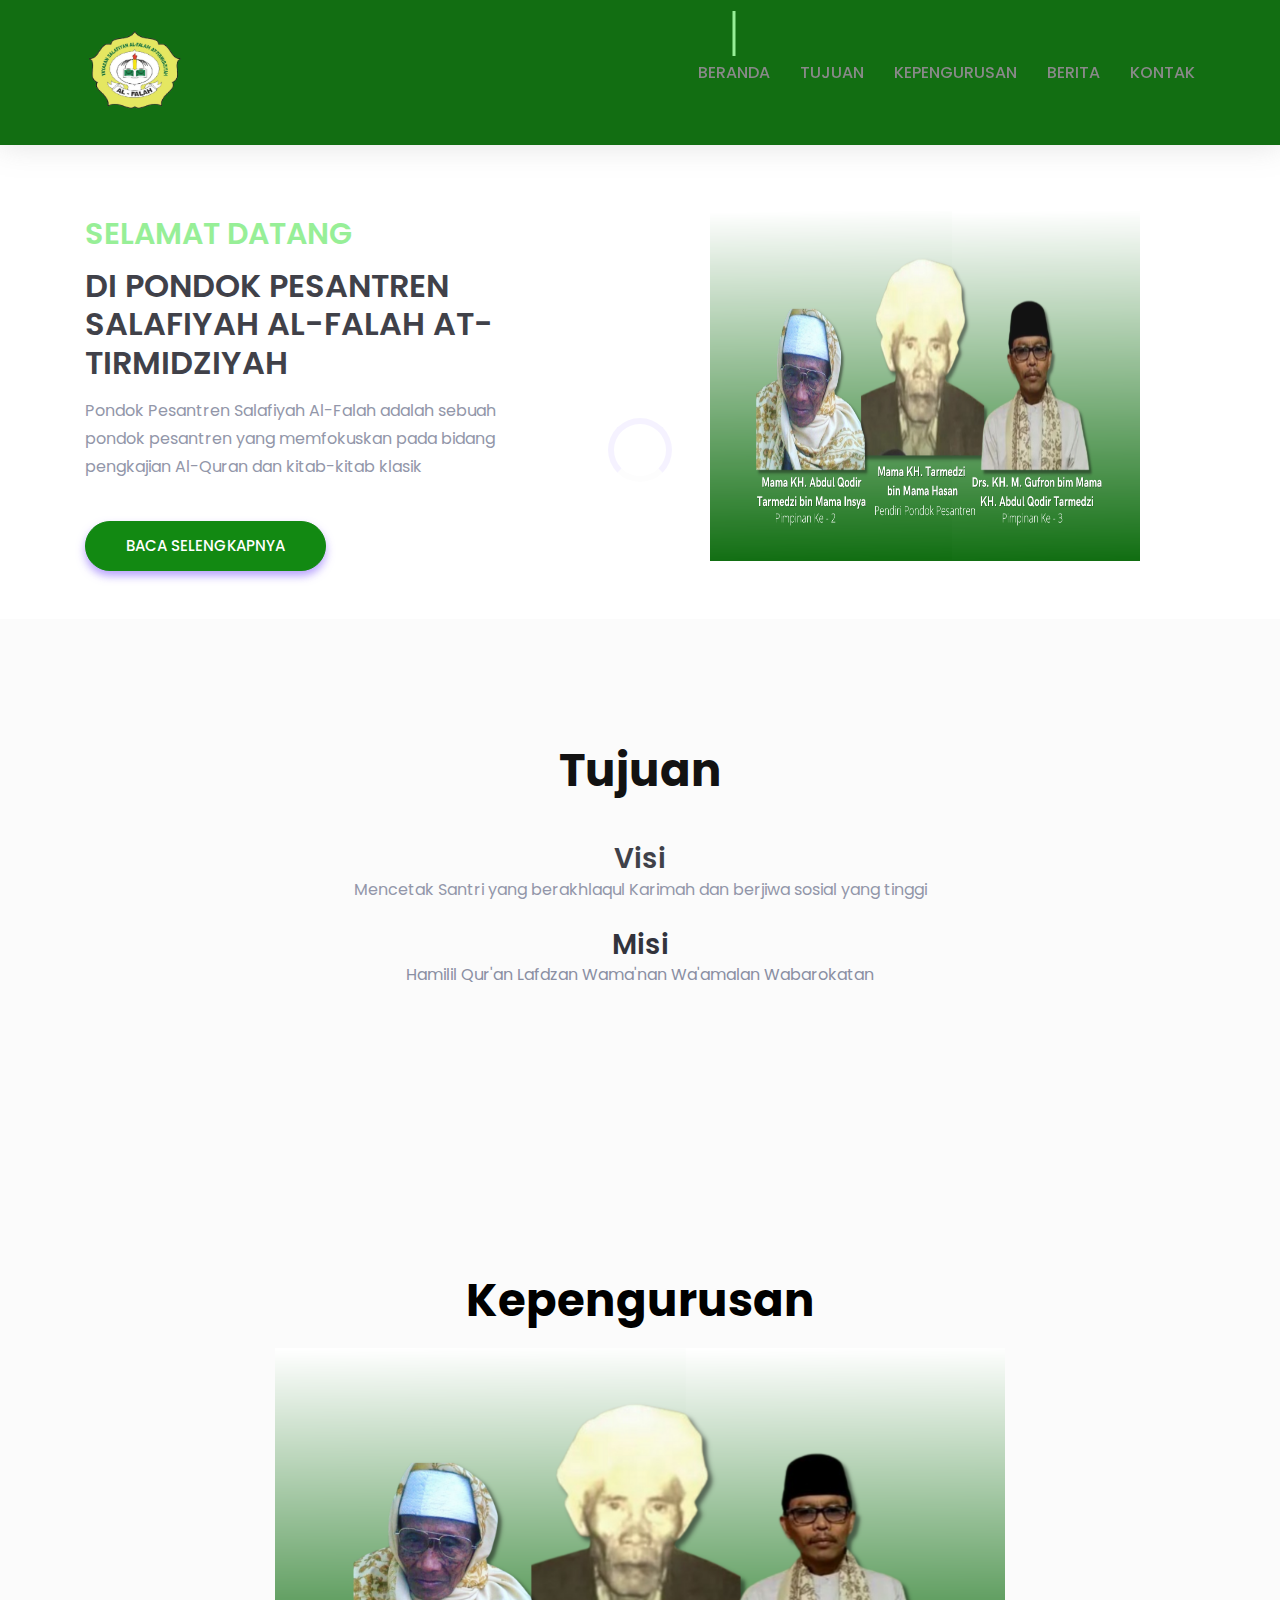
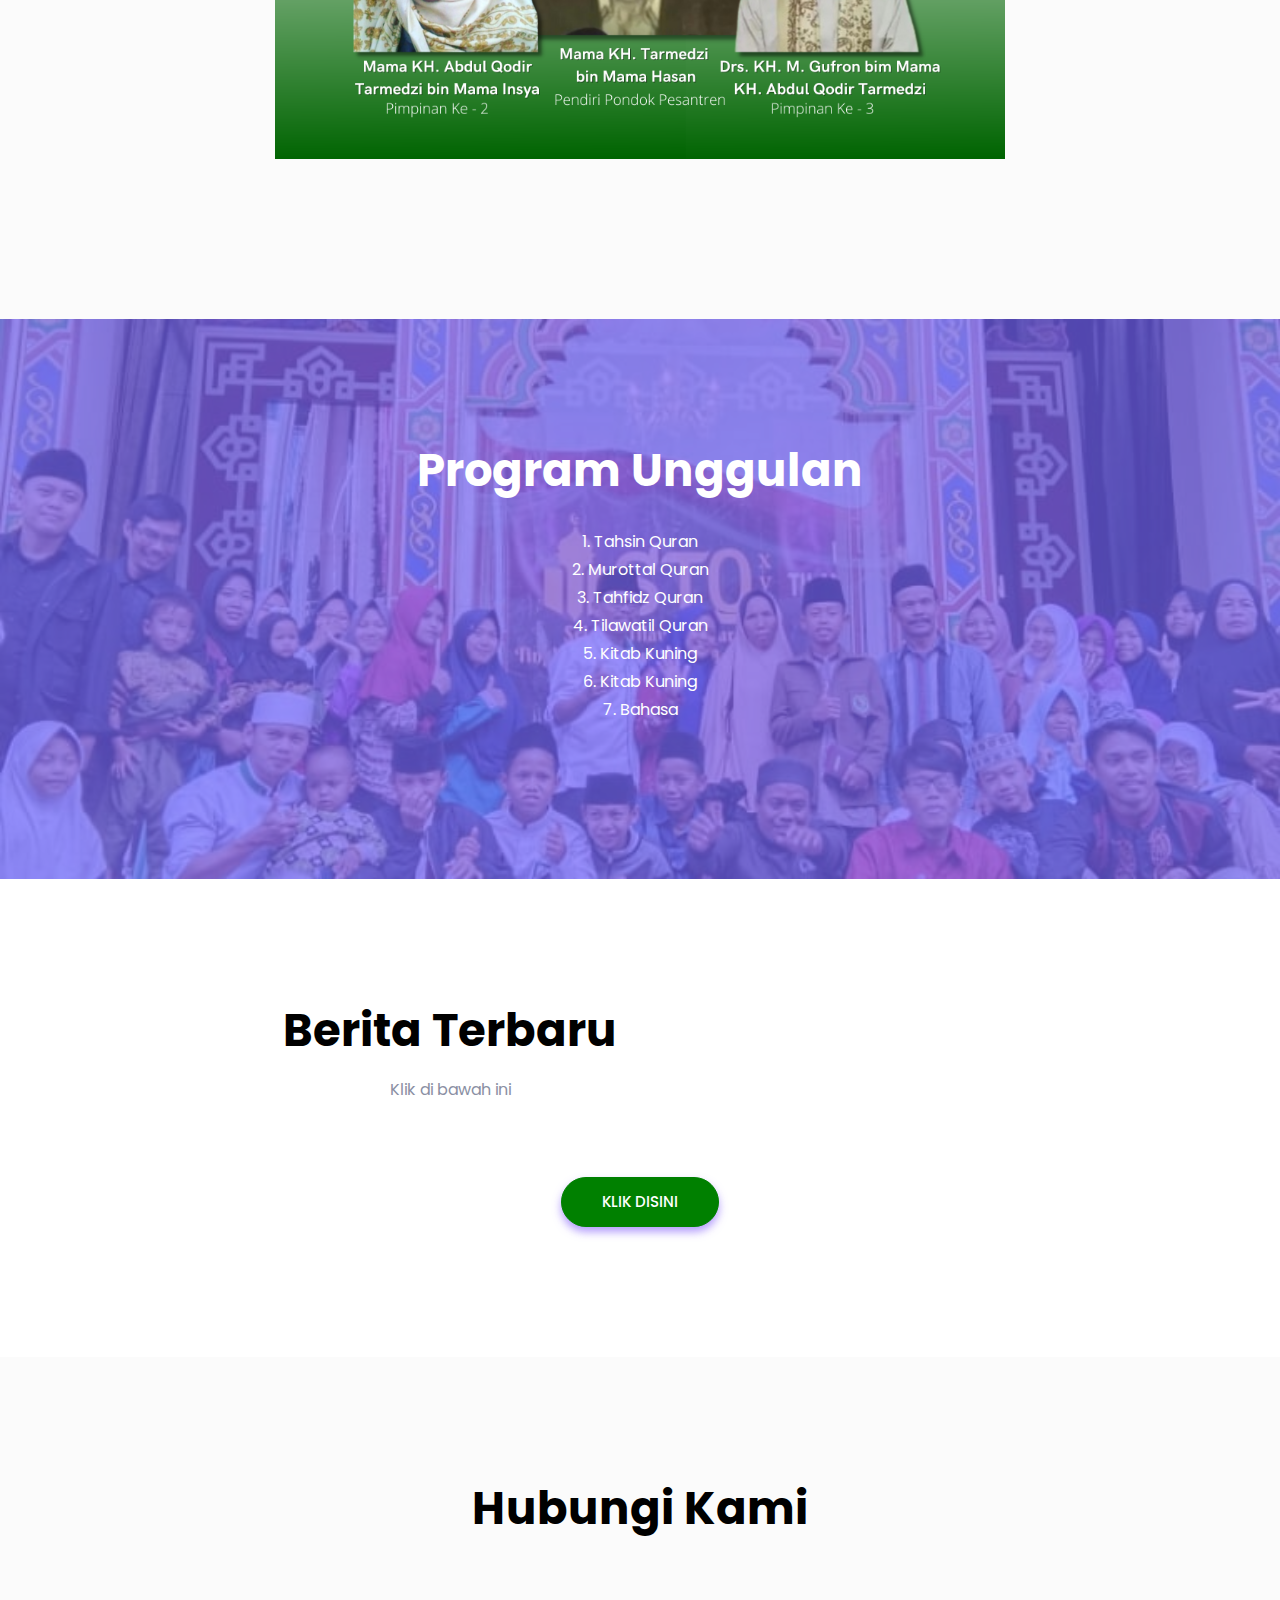
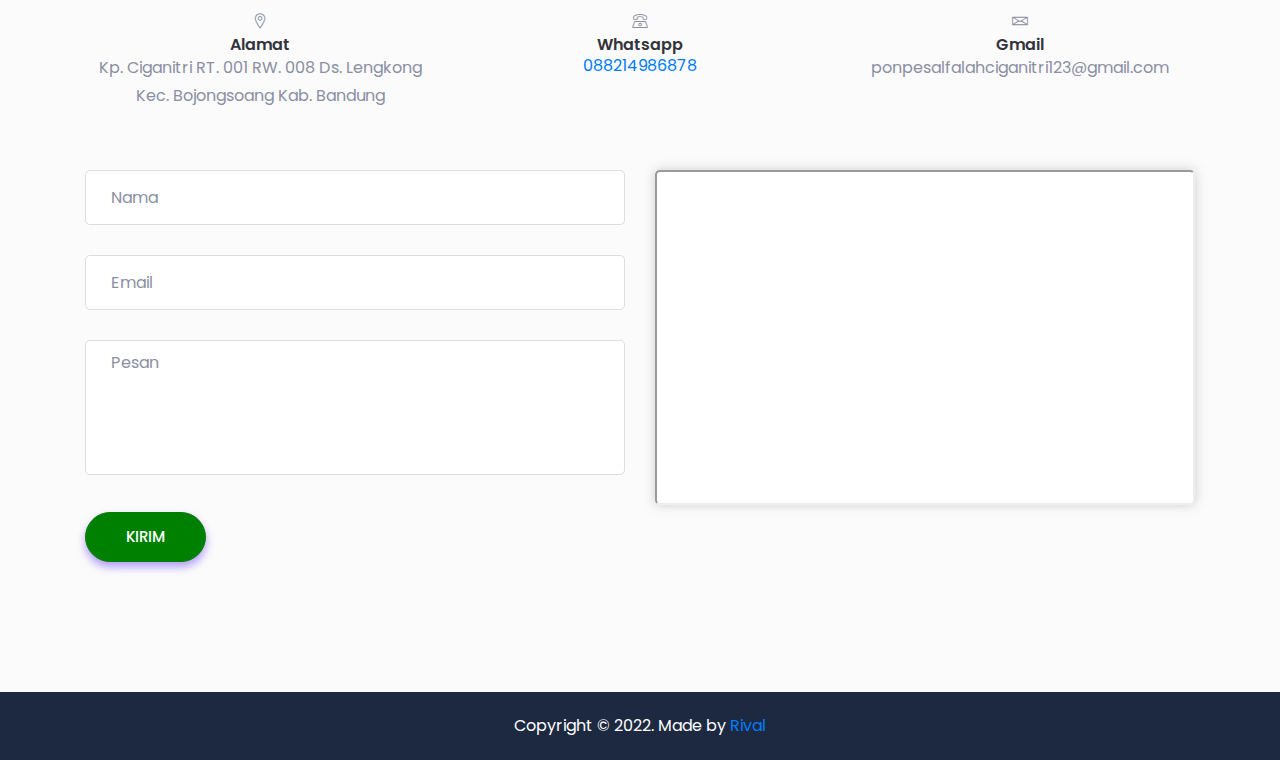
==== commit 671afe44: "Update index.html" ====
--- a/index.html
+++ b/index.html
@@ -93,6 +93,7 @@
                                     <li class="nav-item active"><a class="page-scroll" href="#home"><font color="grey">Beranda</font></a></li>
                                   
                                     <li class="nav-item"><a class="page-scroll" href="#service"><font color="grey">Tujuan</font></a></li>
+                                    <li class="nav-item"><a class="page-scroll" href="#kepengurusan"><font color="grey">Kepengurusan</font></a></li>
                                     <li class="nav-item"><a class="page-scroll" href="#work"><font color="grey">Berita</font></a></li>
                                     
                                     <li class="nav-item"><a class="page-scroll" href="#contact"><font color="grey">Kontak</font></a></li>
@@ -160,8 +161,17 @@
                         <br>
                         <h3>Misi</h3>
                         <p>Hamilil Qur'an Lafdzan Wama'nan Wa'amalan Wabarokatan</p>
-                        
-                     
+                    </div> <!-- section title -->
+                </div>
+            </div> <!-- row -->
+    </section>
+    <section id="kepengurusan" class="services-area gray-bg pt-125 pb-130">
+        <div class="container">
+            <div class="row justify-content-center">
+                <div class="col-lg-8">
+                    <div class="section-title text-center pb-30">
+                        <h2 class="title">Kepengurusan</h2> 
+                     <img src="assets/images/pendiri.png">
                     </div> <!-- section title -->
                 </div>
             </div> <!-- row -->
